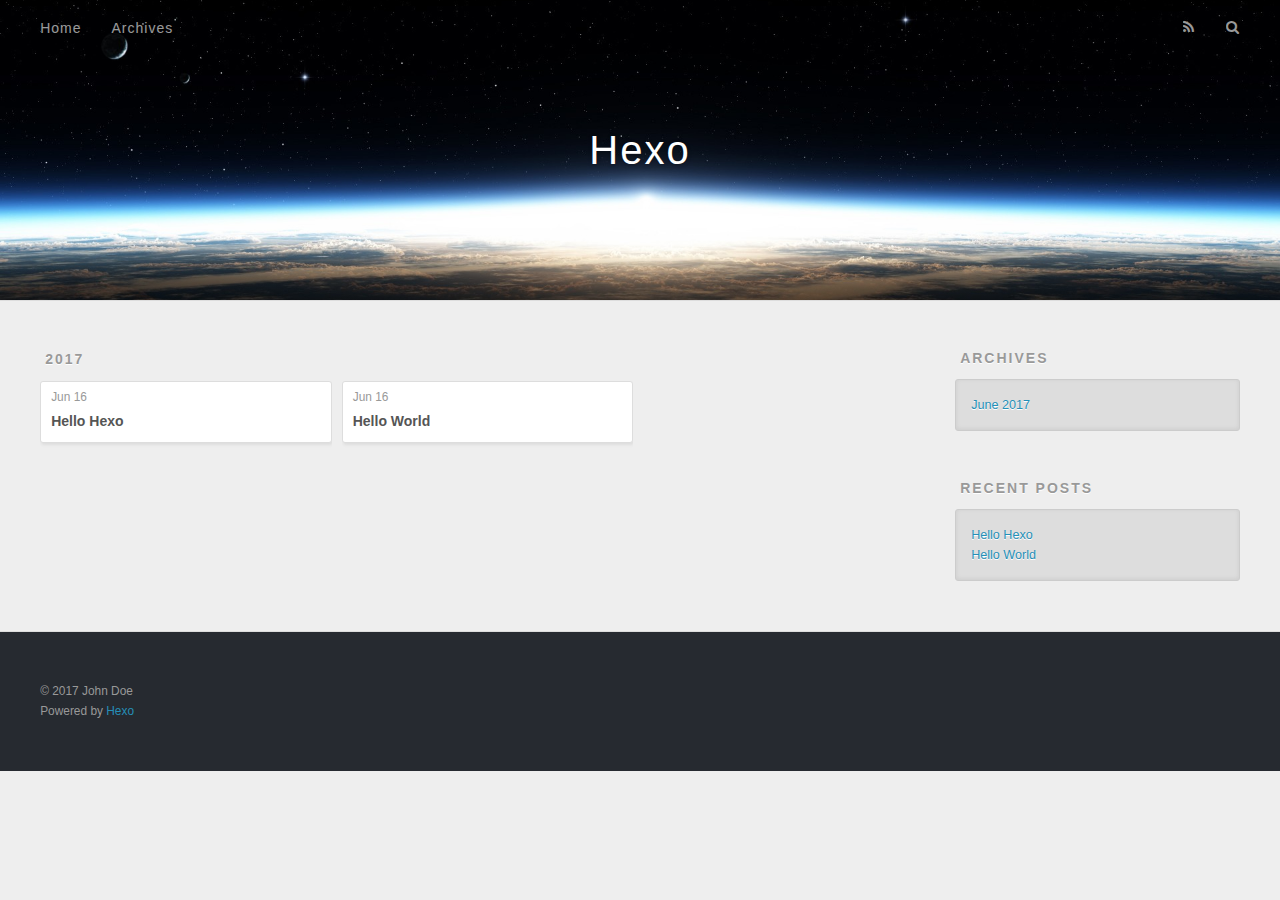
==== archives/index.html @ c51cbdfc "Site updated: 2017-06-16 10:30:34" ====
<!DOCTYPE html>
<html>
<head>
  <meta charset="utf-8">
  
  <title>Archives | Hexo</title>
  <meta name="viewport" content="width=device-width, initial-scale=1, maximum-scale=1">
  <meta property="og:type" content="website">
<meta property="og:title" content="Hexo">
<meta property="og:url" content="http://yoursite.com/archives/index.html">
<meta property="og:site_name" content="Hexo">
<meta name="twitter:card" content="summary">
<meta name="twitter:title" content="Hexo">
  
    <link rel="alternate" href="/atom.xml" title="Hexo" type="application/atom+xml">
  
  
    <link rel="icon" href="/favicon.png">
  
  
    <link href="//fonts.googleapis.com/css?family=Source+Code+Pro" rel="stylesheet" type="text/css">
  
  <link rel="stylesheet" href="/css/style.css">
  

</head>

<body>
  <div id="container">
    <div id="wrap">
      <header id="header">
  <div id="banner"></div>
  <div id="header-outer" class="outer">
    <div id="header-title" class="inner">
      <h1 id="logo-wrap">
        <a href="/" id="logo">Hexo</a>
      </h1>
      
    </div>
    <div id="header-inner" class="inner">
      <nav id="main-nav">
        <a id="main-nav-toggle" class="nav-icon"></a>
        
          <a class="main-nav-link" href="/">Home</a>
        
          <a class="main-nav-link" href="/archives">Archives</a>
        
      </nav>
      <nav id="sub-nav">
        
          <a id="nav-rss-link" class="nav-icon" href="/atom.xml" title="RSS Feed"></a>
        
        <a id="nav-search-btn" class="nav-icon" title="Search"></a>
      </nav>
      <div id="search-form-wrap">
        <form action="//google.com/search" method="get" accept-charset="UTF-8" class="search-form"><input type="search" name="q" class="search-form-input" placeholder="Search"><button type="submit" class="search-form-submit">&#xF002;</button><input type="hidden" name="sitesearch" value="http://yoursite.com"></form>
      </div>
    </div>
  </div>
</header>
      <div class="outer">
        <section id="main">
  
  
    
    
      
      
      <section class="archives-wrap">
        <div class="archive-year-wrap">
          <a href="/archives/2017" class="archive-year">2017</a>
        </div>
        <div class="archives">
    
    <article class="archive-article archive-type-post">
  <div class="archive-article-inner">
    <header class="archive-article-header">
      <a href="/2017/06/16/Hello-Hexo/" class="archive-article-date">
  <time datetime="2017-06-16T02:29:01.000Z" itemprop="datePublished">Jun 16</time>
</a>
      
  
    <h1 itemprop="name">
      <a class="archive-article-title" href="/2017/06/16/Hello-Hexo/">Hello Hexo</a>
    </h1>
  

    </header>
  </div>
</article>
  
    
    
    <article class="archive-article archive-type-post">
  <div class="archive-article-inner">
    <header class="archive-article-header">
      <a href="/2017/06/16/hello-world/" class="archive-article-date">
  <time datetime="2017-06-16T02:19:44.000Z" itemprop="datePublished">Jun 16</time>
</a>
      
  
    <h1 itemprop="name">
      <a class="archive-article-title" href="/2017/06/16/hello-world/">Hello World</a>
    </h1>
  

    </header>
  </div>
</article>
  
  
    </div></section>
  

</section>
        
          <aside id="sidebar">
  
    

  
    

  
    
  
    
  <div class="widget-wrap">
    <h3 class="widget-title">Archives</h3>
    <div class="widget">
      <ul class="archive-list"><li class="archive-list-item"><a class="archive-list-link" href="/archives/2017/06/">June 2017</a></li></ul>
    </div>
  </div>


  
    
  <div class="widget-wrap">
    <h3 class="widget-title">Recent Posts</h3>
    <div class="widget">
      <ul>
        
          <li>
            <a href="/2017/06/16/Hello-Hexo/">Hello Hexo</a>
          </li>
        
          <li>
            <a href="/2017/06/16/hello-world/">Hello World</a>
          </li>
        
      </ul>
    </div>
  </div>

  
</aside>
        
      </div>
      <footer id="footer">
  
  <div class="outer">
    <div id="footer-info" class="inner">
      &copy; 2017 John Doe<br>
      Powered by <a href="http://hexo.io/" target="_blank">Hexo</a>
    </div>
  </div>
</footer>
    </div>
    <nav id="mobile-nav">
  
    <a href="/" class="mobile-nav-link">Home</a>
  
    <a href="/archives" class="mobile-nav-link">Archives</a>
  
</nav>
    

<script src="//ajax.googleapis.com/ajax/libs/jquery/2.0.3/jquery.min.js"></script>


  <link rel="stylesheet" href="/fancybox/jquery.fancybox.css">
  <script src="/fancybox/jquery.fancybox.pack.js"></script>


<script src="/js/script.js"></script>

  </div>
</body>
</html>
---- css/style.css ----
body {
  width: 100%;
}
body:before,
body:after {
  content: "";
  display: table;
}
body:after {
  clear: both;
}
html,
body,
div,
span,
applet,
object,
iframe,
h1,
h2,
h3,
h4,
h5,
h6,
p,
blockquote,
pre,
a,
abbr,
acronym,
address,
big,
cite,
code,
del,
dfn,
em,
img,
ins,
kbd,
q,
s,
samp,
small,
strike,
strong,
sub,
sup,
tt,
var,
dl,
dt,
dd,
ol,
ul,
li,
fieldset,
form,
label,
legend,
table,
caption,
tbody,
tfoot,
thead,
tr,
th,
td {
  margin: 0;
  padding: 0;
  border: 0;
  outline: 0;
  font-weight: inherit;
  font-style: inherit;
  font-family: inherit;
  font-size: 100%;
  vertical-align: baseline;
}
body {
  line-height: 1;
  color: #000;
  background: #fff;
}
ol,
ul {
  list-style: none;
}
table {
  border-collapse: separate;
  border-spacing: 0;
  vertical-align: middle;
}
caption,
th,
td {
  text-align: left;
  font-weight: normal;
  vertical-align: middle;
}
a img {
  border: none;
}
input,
button {
  margin: 0;
  padding: 0;
}
input::-moz-focus-inner,
button::-moz-focus-inner {
  border: 0;
  padding: 0;
}
@font-face {
  font-family: FontAwesome;
  font-style: normal;
  font-weight: normal;
  src: url("fonts/fontawesome-webfont.eot?v=#4.0.3");
  src: url("fonts/fontawesome-webfont.eot?#iefix&v=#4.0.3") format("embedded-opentype"), url("fonts/fontawesome-webfont.woff?v=#4.0.3") format("woff"), url("fonts/fontawesome-webfont.ttf?v=#4.0.3") format("truetype"), url("fonts/fontawesome-webfont.svg#fontawesomeregular?v=#4.0.3") format("svg");
}
html,
body,
#container {
  height: 100%;
}
body {
  background: #eee;
  font: 14px "Helvetica Neue", Helvetica, Arial, sans-serif;
  -webkit-text-size-adjust: 100%;
}
.outer {
  max-width: 1220px;
  margin: 0 auto;
  padding: 0 20px;
}
.outer:before,
.outer:after {
  content: "";
  display: table;
}
.outer:after {
  clear: both;
}
.inner {
  display: inline;
  float: left;
  width: 98.33333333333333%;
  margin: 0 0.833333333333333%;
}
.left,
.alignleft {
  float: left;
}
.right,
.alignright {
  float: right;
}
.clear {
  clear: both;
}
#container {
  position: relative;
}
.mobile-nav-on {
  overflow: hidden;
}
#wrap {
  height: 100%;
  width: 100%;
  position: absolute;
  top: 0;
  left: 0;
  -webkit-transition: 0.2s ease-out;
  -moz-transition: 0.2s ease-out;
  -ms-transition: 0.2s ease-out;
  transition: 0.2s ease-out;
  z-index: 1;
  background: #eee;
}
.mobile-nav-on #wrap {
  left: 280px;
}
@media screen and (min-width: 768px) {
  #main {
    display: inline;
    float: left;
    width: 73.33333333333333%;
    margin: 0 0.833333333333333%;
  }
}
.article-date,
.article-category-link,
.archive-year,
.widget-title {
  text-decoration: none;
  text-transform: uppercase;
  letter-spacing: 2px;
  color: #999;
  margin-bottom: 1em;
  margin-left: 5px;
  line-height: 1em;
  text-shadow: 0 1px #fff;
  font-weight: bold;
}
.article-inner,
.archive-article-inner {
  background: #fff;
  -webkit-box-shadow: 1px 2px 3px #ddd;
  box-shadow: 1px 2px 3px #ddd;
  border: 1px solid #ddd;
  border-radius: 3px;
}
.article-entry h1,
.widget h1 {
  font-size: 2em;
}
.article-entry h2,
.widget h2 {
  font-size: 1.5em;
}
.article-entry h3,
.widget h3 {
  font-size: 1.3em;
}
.article-entry h4,
.widget h4 {
  font-size: 1.2em;
}
.article-entry h5,
.widget h5 {
  font-size: 1em;
}
.article-entry h6,
.widget h6 {
  font-size: 1em;
  color: #999;
}
.article-entry hr,
.widget hr {
  border: 1px dashed #ddd;
}
.article-entry strong,
.widget strong {
  font-weight: bold;
}
.article-entry em,
.widget em,
.article-entry cite,
.widget cite {
  font-style: italic;
}
.article-entry sup,
.widget sup,
.article-entry sub,
.widget sub {
  font-size: 0.75em;
  line-height: 0;
  position: relative;
  vertical-align: baseline;
}
.article-entry sup,
.widget sup {
  top: -0.5em;
}
.article-entry sub,
.widget sub {
  bottom: -0.2em;
}
.article-entry small,
.widget small {
  font-size: 0.85em;
}
.article-entry acronym,
.widget acronym,
.article-entry abbr,
.widget abbr {
  border-bottom: 1px dotted;
}
.article-entry ul,
.widget ul,
.article-entry ol,
.widget ol,
.article-entry dl,
.widget dl {
  margin: 0 20px;
  line-height: 1.6em;
}
.article-entry ul ul,
.widget ul ul,
.article-entry ol ul,
.widget ol ul,
.article-entry ul ol,
.widget ul ol,
.article-entry ol ol,
.widget ol ol {
  margin-top: 0;
  margin-bottom: 0;
}
.article-entry ul,
.widget ul {
  list-style: disc;
}
.article-entry ol,
.widget ol {
  list-style: decimal;
}
.article-entry dt,
.widget dt {
  font-weight: bold;
}
#header {
  height: 300px;
  position: relative;
  border-bottom: 1px solid #ddd;
}
#header:before,
#header:after {
  content: "";
  position: absolute;
  left: 0;
  right: 0;
  height: 40px;
}
#header:before {
  top: 0;
  background: -webkit-linear-gradient(rgba(0,0,0,0.2), transparent);
  background: -moz-linear-gradient(rgba(0,0,0,0.2), transparent);
  background: -ms-linear-gradient(rgba(0,0,0,0.2), transparent);
  background: linear-gradient(rgba(0,0,0,0.2), transparent);
}
#header:after {
  bottom: 0;
  background: -webkit-linear-gradient(transparent, rgba(0,0,0,0.2));
  background: -moz-linear-gradient(transparent, rgba(0,0,0,0.2));
  background: -ms-linear-gradient(transparent, rgba(0,0,0,0.2));
  background: linear-gradient(transparent, rgba(0,0,0,0.2));
}
#header-outer {
  height: 100%;
  position: relative;
}
#header-inner {
  position: relative;
  overflow: hidden;
}
#banner {
  position: absolute;
  top: 0;
  left: 0;
  width: 100%;
  height: 100%;
  background: url("images/banner.jpg") center #000;
  -webkit-background-size: cover;
  -moz-background-size: cover;
  background-size: cover;
  z-index: -1;
}
#header-title {
  text-align: center;
  height: 40px;
  position: absolute;
  top: 50%;
  left: 0;
  margin-top: -20px;
}
#logo,
#subtitle {
  text-decoration: none;
  color: #fff;
  font-weight: 300;
  text-shadow: 0 1px 4px rgba(0,0,0,0.3);
}
#logo {
  font-size: 40px;
  line-height: 40px;
  letter-spacing: 2px;
}
#subtitle {
  font-size: 16px;
  line-height: 16px;
  letter-spacing: 1px;
}
#subtitle-wrap {
  margin-top: 16px;
}
#main-nav {
  float: left;
  margin-left: -15px;
}
.nav-icon,
.main-nav-link {
  float: left;
  color: #fff;
  opacity: 0.6;
  text-decoration: none;
  text-shadow: 0 1px rgba(0,0,0,0.2);
  -webkit-transition: opacity 0.2s;
  -moz-transition: opacity 0.2s;
  -ms-transition: opacity 0.2s;
  transition: opacity 0.2s;
  display: block;
  padding: 20px 15px;
}
.nav-icon:hover,
.main-nav-link:hover {
  opacity: 1;
}
.nav-icon {
  font-family: FontAwesome;
  text-align: center;
  font-size: 14px;
  width: 14px;
  height: 14px;
  padding: 20px 15px;
  position: relative;
  cursor: pointer;
}
.main-nav-link {
  font-weight: 300;
  letter-spacing: 1px;
}
@media screen and (max-width: 479px) {
  .main-nav-link {
    display: none;
  }
}
#main-nav-toggle {
  display: none;
}
#main-nav-toggle:before {
  content: "\f0c9";
}
@media screen and (max-width: 479px) {
  #main-nav-toggle {
    display: block;
  }
}
#sub-nav {
  float: right;
  margin-right: -15px;
}
#nav-rss-link:before {
  content: "\f09e";
}
#nav-search-btn:before {
  content: "\f002";
}
#search-form-wrap {
  position: absolute;
  top: 15px;
  width: 150px;
  height: 30px;
  right: -150px;
  opacity: 0;
  -webkit-transition: 0.2s ease-out;
  -moz-transition: 0.2s ease-out;
  -ms-transition: 0.2s ease-out;
  transition: 0.2s ease-out;
}
#search-form-wrap.on {
  opacity: 1;
  right: 0;
}
@media screen and (max-width: 479px) {
  #search-form-wrap {
    width: 100%;
    right: -100%;
  }
}
.search-form {
  position: absolute;
  top: 0;
  left: 0;
  right: 0;
  background: #fff;
  padding: 5px 15px;
  border-radius: 15px;
  -webkit-box-shadow: 0 0 10px rgba(0,0,0,0.3);
  box-shadow: 0 0 10px rgba(0,0,0,0.3);
}
.search-form-input {
  border: none;
  background: none;
  color: #555;
  width: 100%;
  font: 13px "Helvetica Neue", Helvetica, Arial, sans-serif;
  outline: none;
}
.search-form-input::-webkit-search-results-decoration,
.search-form-input::-webkit-search-cancel-button {
  -webkit-appearance: none;
}
.search-form-submit {
  position: absolute;
  top: 50%;
  right: 10px;
  margin-top: -7px;
  font: 13px FontAwesome;
  border: none;
  background: none;
  color: #bbb;
  cursor: pointer;
}
.search-form-submit:hover,
.search-form-submit:focus {
  color: #777;
}
.article {
  margin: 50px 0;
}
.article-inner {
  overflow: hidden;
}
.article-meta:before,
.article-meta:after {
  content: "";
  display: table;
}
.article-meta:after {
  clear: both;
}
.article-date {
  float: left;
}
.article-category {
  float: left;
  line-height: 1em;
  color: #ccc;
  text-shadow: 0 1px #fff;
  margin-left: 8px;
}
.article-category:before {
  content: "\2022";
}
.article-category-link {
  margin: 0 12px 1em;
}
.article-header {
  padding: 20px 20px 0;
}
.article-title {
  text-decoration: none;
  font-size: 2em;
  font-weight: bold;
  color: #555;
  line-height: 1.1em;
  -webkit-transition: color 0.2s;
  -moz-transition: color 0.2s;
  -ms-transition: color 0.2s;
  transition: color 0.2s;
}
a.article-title:hover {
  color: #258fb8;
}
.article-entry {
  color: #555;
  padding: 0 20px;
}
.article-entry:before,
.article-entry:after {
  content: "";
  display: table;
}
.article-entry:after {
  clear: both;
}
.article-entry p,
.article-entry table {
  line-height: 1.6em;
  margin: 1.6em 0;
}
.article-entry h1,
.article-entry h2,
.article-entry h3,
.article-entry h4,
.article-entry h5,
.article-entry h6 {
  font-weight: bold;
}
.article-entry h1,
.article-entry h2,
.article-entry h3,
.article-entry h4,
.article-entry h5,
.article-entry h6 {
  line-height: 1.1em;
  margin: 1.1em 0;
}
.article-entry a {
  color: #258fb8;
  text-decoration: none;
}
.article-entry a:hover {
  text-decoration: underline;
}
.article-entry ul,
.article-entry ol,
.article-entry dl {
  margin-top: 1.6em;
  margin-bottom: 1.6em;
}
.article-entry img,
.article-entry video {
  max-width: 100%;
  height: auto;
  display: block;
  margin: auto;
}
.article-entry iframe {
  border: none;
}
.article-entry table {
  width: 100%;
  border-collapse: collapse;
  border-spacing: 0;
}
.article-entry th {
  font-weight: bold;
  border-bottom: 3px solid #ddd;
  padding-bottom: 0.5em;
}
.article-entry td {
  border-bottom: 1px solid #ddd;
  padding: 10px 0;
}
.article-entry blockquote {
  font-family: Georgia, "Times New Roman", serif;
  font-size: 1.4em;
  margin: 1.6em 20px;
  text-align: center;
}
.article-entry blockquote footer {
  font-size: 14px;
  margin: 1.6em 0;
  font-family: "Helvetica Neue", Helvetica, Arial, sans-serif;
}
.article-entry blockquote footer cite:before {
  content: "—";
  padding: 0 0.5em;
}
.article-entry .pullquote {
  text-align: left;
  width: 45%;
  margin: 0;
}
.article-entry .pullquote.left {
  margin-left: 0.5em;
  margin-right: 1em;
}
.article-entry .pullquote.right {
  margin-right: 0.5em;
  margin-left: 1em;
}
.article-entry .caption {
  color: #999;
  display: block;
  font-size: 0.9em;
  margin-top: 0.5em;
  position: relative;
  text-align: center;
}
.article-entry .video-container {
  position: relative;
  padding-top: 56.25%;
  height: 0;
  overflow: hidden;
}
.article-entry .video-container iframe,
.article-entry .video-container object,
.article-entry .video-container embed {
  position: absolute;
  top: 0;
  left: 0;
  width: 100%;
  height: 100%;
  margin-top: 0;
}
.article-more-link a {
  display: inline-block;
  line-height: 1em;
  padding: 6px 15px;
  border-radius: 15px;
  background: #eee;
  color: #999;
  text-shadow: 0 1px #fff;
  text-decoration: none;
}
.article-more-link a:hover {
  background: #258fb8;
  color: #fff;
  text-decoration: none;
  text-shadow: 0 1px #1e7293;
}
.article-footer {
  font-size: 0.85em;
  line-height: 1.6em;
  border-top: 1px solid #ddd;
  padding-top: 1.6em;
  margin: 0 20px 20px;
}
.article-footer:before,
.article-footer:after {
  content: "";
  display: table;
}
.article-footer:after {
  clear: both;
}
.article-footer a {
  color: #999;
  text-decoration: none;
}
.article-footer a:hover {
  color: #555;
}
.article-tag-list-item {
  float: left;
  margin-right: 10px;
}
.article-tag-list-link:before {
  content: "#";
}
.article-comment-link {
  float: right;
}
.article-comment-link:before {
  content: "\f075";
  font-family: FontAwesome;
  padding-right: 8px;
}
.article-share-link {
  cursor: pointer;
  float: right;
  margin-left: 20px;
}
.article-share-link:before {
  content: "\f064";
  font-family: FontAwesome;
  padding-right: 6px;
}
#article-nav {
  position: relative;
}
#article-nav:before,
#article-nav:after {
  content: "";
  display: table;
}
#article-nav:after {
  clear: both;
}
@media screen and (min-width: 768px) {
  #article-nav {
    margin: 50px 0;
  }
  #article-nav:before {
    width: 8px;
    height: 8px;
    position: absolute;
    top: 50%;
    left: 50%;
    margin-top: -4px;
    margin-left: -4px;
    content: "";
    border-radius: 50%;
    background: #ddd;
    -webkit-box-shadow: 0 1px 2px #fff;
    box-shadow: 0 1px 2px #fff;
  }
}
.article-nav-link-wrap {
  text-decoration: none;
  text-shadow: 0 1px #fff;
  color: #999;
  -webkit-box-sizing: border-box;
  -moz-box-sizing: border-box;
  box-sizing: border-box;
  margin-top: 50px;
  text-align: center;
  display: block;
}
.article-nav-link-wrap:hover {
  color: #555;
}
@media screen and (min-width: 768px) {
  .article-nav-link-wrap {
    width: 50%;
    margin-top: 0;
  }
}
@media screen and (min-width: 768px) {
  #article-nav-newer {
    float: left;
    text-align: right;
    padding-right: 20px;
  }
}
@media screen and (min-width: 768px) {
  #article-nav-older {
    float: right;
    text-align: left;
    padding-left: 20px;
  }
}
.article-nav-caption {
  text-transform: uppercase;
  letter-spacing: 2px;
  color: #ddd;
  line-height: 1em;
  font-weight: bold;
}
#article-nav-newer .article-nav-caption {
  margin-right: -2px;
}
.article-nav-title {
  font-size: 0.85em;
  line-height: 1.6em;
  margin-top: 0.5em;
}
.article-share-box {
  position: absolute;
  display: none;
  background: #fff;
  -webkit-box-shadow: 1px 2px 10px rgba(0,0,0,0.2);
  box-shadow: 1px 2px 10px rgba(0,0,0,0.2);
  border-radius: 3px;
  margin-left: -145px;
  overflow: hidden;
  z-index: 1;
}
.article-share-box.on {
  display: block;
}
.article-share-input {
  width: 100%;
  background: none;
  -webkit-box-sizing: border-box;
  -moz-box-sizing: border-box;
  box-sizing: border-box;
  font: 14px "Helvetica Neue", Helvetica, Arial, sans-serif;
  padding: 0 15px;
  color: #555;
  outline: none;
  border: 1px solid #ddd;
  border-radius: 3px 3px 0 0;
  height: 36px;
  line-height: 36px;
}
.article-share-links {
  background: #eee;
}
.article-share-links:before,
.article-share-links:after {
  content: "";
  display: table;
}
.article-share-links:after {
  clear: both;
}
.article-share-twitter,
.article-share-facebook,
.article-share-pinterest,
.article-share-google {
  width: 50px;
  height: 36px;
  display: block;
  float: left;
  position: relative;
  color: #999;
  text-shadow: 0 1px #fff;
}
.article-share-twitter:before,
.article-share-facebook:before,
.article-share-pinterest:before,
.article-share-google:before {
  font-size: 20px;
  font-family: FontAwesome;
  width: 20px;
  height: 20px;
  position: absolute;
  top: 50%;
  left: 50%;
  margin-top: -10px;
  margin-left: -10px;
  text-align: center;
}
.article-share-twitter:hover,
.article-share-facebook:hover,
.article-share-pinterest:hover,
.article-share-google:hover {
  color: #fff;
}
.article-share-twitter:before {
  content: "\f099";
}
.article-share-twitter:hover {
  background: #00aced;
  text-shadow: 0 1px #008abe;
}
.article-share-facebook:before {
  content: "\f09a";
}
.article-share-facebook:hover {
  background: #3b5998;
  text-shadow: 0 1px #2f477a;
}
.article-share-pinterest:before {
  content: "\f0d2";
}
.article-share-pinterest:hover {
  background: #cb2027;
  text-shadow: 0 1px #a21a1f;
}
.article-share-google:before {
  content: "\f0d5";
}
.article-share-google:hover {
  background: #dd4b39;
  text-shadow: 0 1px #be3221;
}
.article-gallery {
  background: #000;
  position: relative;
}
.article-gallery-photos {
  position: relative;
  overflow: hidden;
}
.article-gallery-img {
  display: none;
  max-width: 100%;
}
.article-gallery-img:first-child {
  display: block;
}
.article-gallery-img.loaded {
  position: absolute;
  display: block;
}
.article-gallery-img img {
  display: block;
  max-width: 100%;
  margin: 0 auto;
}
#comments {
  background: #fff;
  -webkit-box-shadow: 1px 2px 3px #ddd;
  box-shadow: 1px 2px 3px #ddd;
  padding: 20px;
  border: 1px solid #ddd;
  border-radius: 3px;
  margin: 50px 0;
}
#comments a {
  color: #258fb8;
}
.archives-wrap {
  margin: 50px 0;
}
.archives:before,
.archives:after {
  content: "";
  display: table;
}
.archives:after {
  clear: both;
}
.archive-year-wrap {
  margin-bottom: 1em;
}
.archives {
  -webkit-column-gap: 10px;
  -moz-column-gap: 10px;
  column-gap: 10px;
}
@media screen and (min-width: 480px) and (max-width: 767px) {
  .archives {
    -webkit-column-count: 2;
    -moz-column-count: 2;
    column-count: 2;
  }
}
@media screen and (min-width: 768px) {
  .archives {
    -webkit-column-count: 3;
    -moz-column-count: 3;
    column-count: 3;
  }
}
.archive-article {
  -webkit-column-break-inside: avoid;
  page-break-inside: avoid;
  overflow: hidden;
  break-inside: avoid-column;
}
.archive-article-inner {
  padding: 10px;
  margin-bottom: 15px;
}
.archive-article-title {
  text-decoration: none;
  font-weight: bold;
  color: #555;
  -webkit-transition: color 0.2s;
  -moz-transition: color 0.2s;
  -ms-transition: color 0.2s;
  transition: color 0.2s;
  line-height: 1.6em;
}
.archive-article-title:hover {
  color: #258fb8;
}
.archive-article-footer {
  margin-top: 1em;
}
.archive-article-date {
  color: #999;
  text-decoration: none;
  font-size: 0.85em;
  line-height: 1em;
  margin-bottom: 0.5em;
  display: block;
}
#page-nav {
  margin: 50px auto;
  background: #fff;
  -webkit-box-shadow: 1px 2px 3px #ddd;
  box-shadow: 1px 2px 3px #ddd;
  border: 1px solid #ddd;
  border-radius: 3px;
  text-align: center;
  color: #999;
  overflow: hidden;
}
#page-nav:before,
#page-nav:after {
  content: "";
  display: table;
}
#page-nav:after {
  clear: both;
}
#page-nav a,
#page-nav span {
  padding: 10px 20px;
  line-height: 1;
  height: 2ex;
}
#page-nav a {
  color: #999;
  text-decoration: none;
}
#page-nav a:hover {
  background: #999;
  color: #fff;
}
#page-nav .prev {
  float: left;
}
#page-nav .next {
  float: right;
}
#page-nav .page-number {
  display: inline-block;
}
@media screen and (max-width: 479px) {
  #page-nav .page-number {
    display: none;
  }
}
#page-nav .current {
  color: #555;
  font-weight: bold;
}
#page-nav .space {
  color: #ddd;
}
#footer {
  background: #262a30;
  padding: 50px 0;
  border-top: 1px solid #ddd;
  color: #999;
}
#footer a {
  color: #258fb8;
  text-decoration: none;
}
#footer a:hover {
  text-decoration: underline;
}
#footer-info {
  line-height: 1.6em;
  font-size: 0.85em;
}
.article-entry pre,
.article-entry .highlight {
  background: #2d2d2d;
  margin: 0 -20px;
  padding: 15px 20px;
  border-style: solid;
  border-color: #ddd;
  border-width: 1px 0;
  overflow: auto;
  color: #ccc;
  line-height: 22.400000000000002px;
}
.article-entry .highlight .gutter pre,
.article-entry .gist .gist-file .gist-data .line-numbers {
  color: #666;
  font-size: 0.85em;
}
.article-entry pre,
.article-entry code {
  font-family: "Source Code Pro", Consolas, Monaco, Menlo, Consolas, monospace;
}
.article-entry code {
  background: #eee;
  text-shadow: 0 1px #fff;
  padding: 0 0.3em;
}
.article-entry pre code {
  background: none;
  text-shadow: none;
  padding: 0;
}
.article-entry .highlight pre {
  border: none;
  margin: 0;
  padding: 0;
}
.article-entry .highlight table {
  margin: 0;
  width: auto;
}
.article-entry .highlight td {
  border: none;
  padding: 0;
}
.article-entry .highlight figcaption {
  font-size: 0.85em;
  color: #999;
  line-height: 1em;
  margin-bottom: 1em;
}
.article-entry .highlight figcaption:before,
.article-entry .highlight figcaption:after {
  content: "";
  display: table;
}
.article-entry .highlight figcaption:after {
  clear: both;
}
.article-entry .highlight figcaption a {
  float: right;
}
.article-entry .highlight .gutter pre {
  text-align: right;
  padding-right: 20px;
}
.article-entry .highlight .line {
  height: 22.400000000000002px;
}
.article-entry .highlight .line.marked {
  background: #515151;
}
.article-entry .gist {
  margin: 0 -20px;
  border-style: solid;
  border-color: #ddd;
  border-width: 1px 0;
  background: #2d2d2d;
  padding: 15px 20px 15px 0;
}
.article-entry .gist .gist-file {
  border: none;
  font-family: "Source Code Pro", Consolas, Monaco, Menlo, Consolas, monospace;
  margin: 0;
}
.article-entry .gist .gist-file .gist-data {
  background: none;
  border: none;
}
.article-entry .gist .gist-file .gist-data .line-numbers {
  background: none;
  border: none;
  padding: 0 20px 0 0;
}
.article-entry .gist .gist-file .gist-data .line-data {
  padding: 0 !important;
}
.article-entry .gist .gist-file .highlight {
  margin: 0;
  padding: 0;
  border: none;
}
.article-entry .gist .gist-file .gist-meta {
  background: #2d2d2d;
  color: #999;
  font: 0.85em "Helvetica Neue", Helvetica, Arial, sans-serif;
  text-shadow: 0 0;
  padding: 0;
  margin-top: 1em;
  margin-left: 20px;
}
.article-entry .gist .gist-file .gist-meta a {
  color: #258fb8;
  font-weight: normal;
}
.article-entry .gist .gist-file .gist-meta a:hover {
  text-decoration: underline;
}
pre .comment,
pre .title {
  color: #999;
}
pre .variable,
pre .attribute,
pre .tag,
pre .regexp,
pre .ruby .constant,
pre .xml .tag .title,
pre .xml .pi,
pre .xml .doctype,
pre .html .doctype,
pre .css .id,
pre .css .class,
pre .css .pseudo {
  color: #f2777a;
}
pre .number,
pre .preprocessor,
pre .built_in,
pre .literal,
pre .params,
pre .constant {
  color: #f99157;
}
pre .class,
pre .ruby .class .title,
pre .css .rules .attribute {
  color: #9c9;
}
pre .string,
pre .value,
pre .inheritance,
pre .header,
pre .ruby .symbol,
pre .xml .cdata {
  color: #9c9;
}
pre .css .hexcolor {
  color: #6cc;
}
pre .function,
pre .python .decorator,
pre .python .title,
pre .ruby .function .title,
pre .ruby .title .keyword,
pre .perl .sub,
pre .javascript .title,
pre .coffeescript .title {
  color: #69c;
}
pre .keyword,
pre .javascript .function {
  color: #c9c;
}
@media screen and (max-width: 479px) {
  #mobile-nav {
    position: absolute;
    top: 0;
    left: 0;
    width: 280px;
    height: 100%;
    background: #191919;
    border-right: 1px solid #fff;
  }
}
@media screen and (max-width: 479px) {
  .mobile-nav-link {
    display: block;
    color: #999;
    text-decoration: none;
    padding: 15px 20px;
    font-weight: bold;
  }
  .mobile-nav-link:hover {
    color: #fff;
  }
}
@media screen and (min-width: 768px) {
  #sidebar {
    display: inline;
    float: left;
    width: 23.333333333333332%;
    margin: 0 0.833333333333333%;
  }
}
.widget-wrap {
  margin: 50px 0;
}
.widget {
  color: #777;
  text-shadow: 0 1px #fff;
  background: #ddd;
  -webkit-box-shadow: 0 -1px 4px #ccc inset;
  box-shadow: 0 -1px 4px #ccc inset;
  border: 1px solid #ccc;
  padding: 15px;
  border-radius: 3px;
}
.widget a {
  color: #258fb8;
  text-decoration: none;
}
.widget a:hover {
  text-decoration: underline;
}
.widget ul ul,
.widget ol ul,
.widget dl ul,
.widget ul ol,
.widget ol ol,
.widget dl ol,
.widget ul dl,
.widget ol dl,
.widget dl dl {
  margin-left: 15px;
  list-style: disc;
}
.widget {
  line-height: 1.6em;
  word-wrap: break-word;
  font-size: 0.9em;
}
.widget ul,
.widget ol {
  list-style: none;
  margin: 0;
}
.widget ul ul,
.widget ol ul,
.widget ul ol,
.widget ol ol {
  margin: 0 20px;
}
.widget ul ul,
.widget ol ul {
  list-style: disc;
}
.widget ul ol,
.widget ol ol {
  list-style: decimal;
}
.category-list-count,
.tag-list-count,
.archive-list-count {
  padding-left: 5px;
  color: #999;
  font-size: 0.85em;
}
.category-list-count:before,
.tag-list-count:before,
.archive-list-count:before {
  content: "(";
}
.category-list-count:after,
.tag-list-count:after,
.archive-list-count:after {
  content: ")";
}
.tagcloud a {
  margin-right: 5px;
  display: inline-block;
}
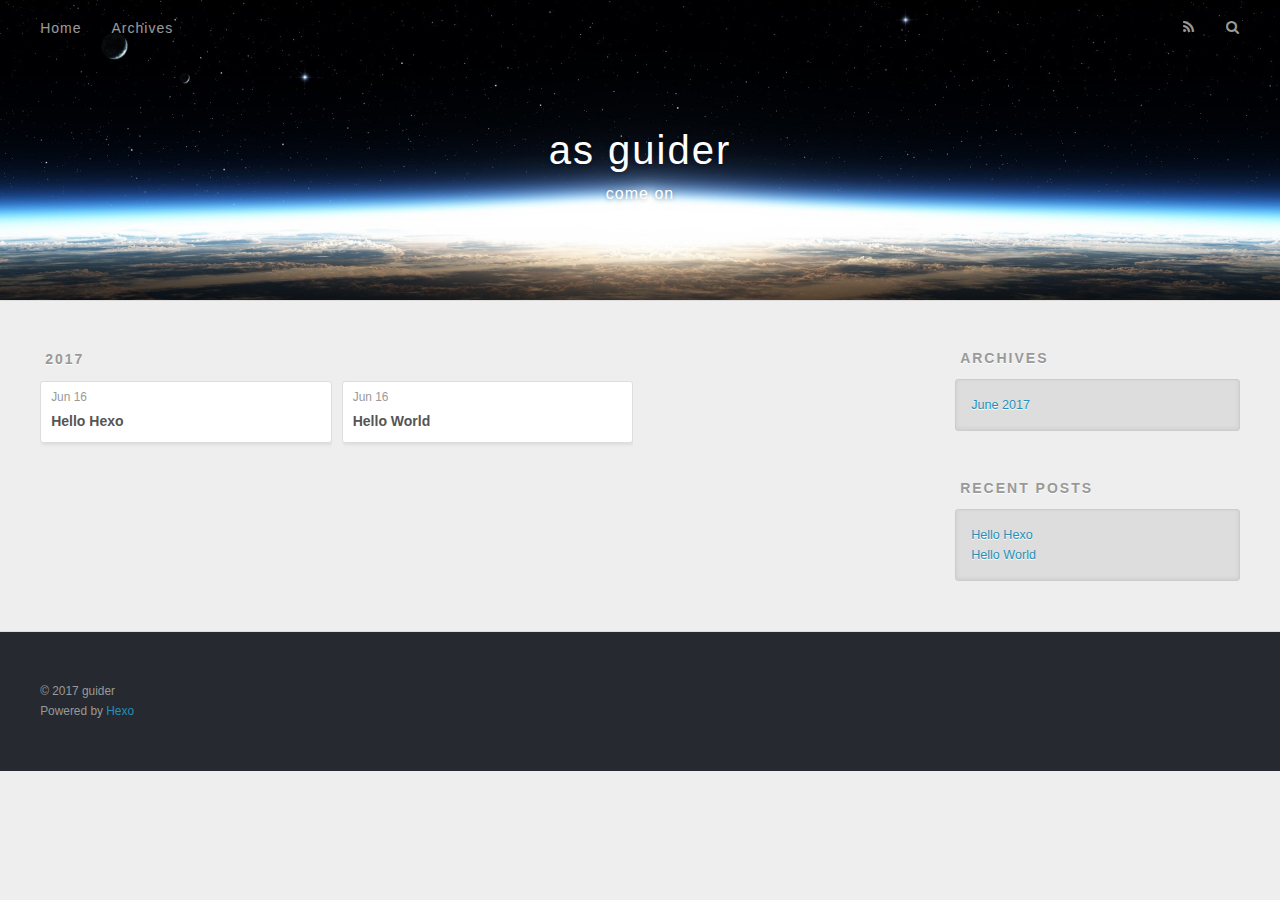
==== commit 4fe0f63b: "Site updated: 2017-06-16 10:43:31" ====
--- a/archives/index.html
+++ b/archives/index.html
@@ -3,16 +3,16 @@
 <head>
   <meta charset="utf-8">
   
-  <title>Archives | Hexo</title>
+  <title>Archives | as guider</title>
   <meta name="viewport" content="width=device-width, initial-scale=1, maximum-scale=1">
   <meta property="og:type" content="website">
-<meta property="og:title" content="Hexo">
+<meta property="og:title" content="as guider">
 <meta property="og:url" content="http://yoursite.com/archives/index.html">
-<meta property="og:site_name" content="Hexo">
+<meta property="og:site_name" content="as guider">
 <meta name="twitter:card" content="summary">
-<meta name="twitter:title" content="Hexo">
+<meta name="twitter:title" content="as guider">
   
-    <link rel="alternate" href="/atom.xml" title="Hexo" type="application/atom+xml">
+    <link rel="alternate" href="/atom.xml" title="as guider" type="application/atom+xml">
   
   
     <link rel="icon" href="/favicon.png">
@@ -33,8 +33,12 @@
   <div id="header-outer" class="outer">
     <div id="header-title" class="inner">
       <h1 id="logo-wrap">
-        <a href="/" id="logo">Hexo</a>
+        <a href="/" id="logo">as guider</a>
       </h1>
+      
+        <h2 id="subtitle-wrap">
+          <a href="/" id="subtitle">come on</a>
+        </h2>
       
     </div>
     <div id="header-inner" class="inner">
@@ -160,7 +164,7 @@
   
   <div class="outer">
     <div id="footer-info" class="inner">
-      &copy; 2017 John Doe<br>
+      &copy; 2017 guider<br>
       Powered by <a href="http://hexo.io/" target="_blank">Hexo</a>
     </div>
   </div>
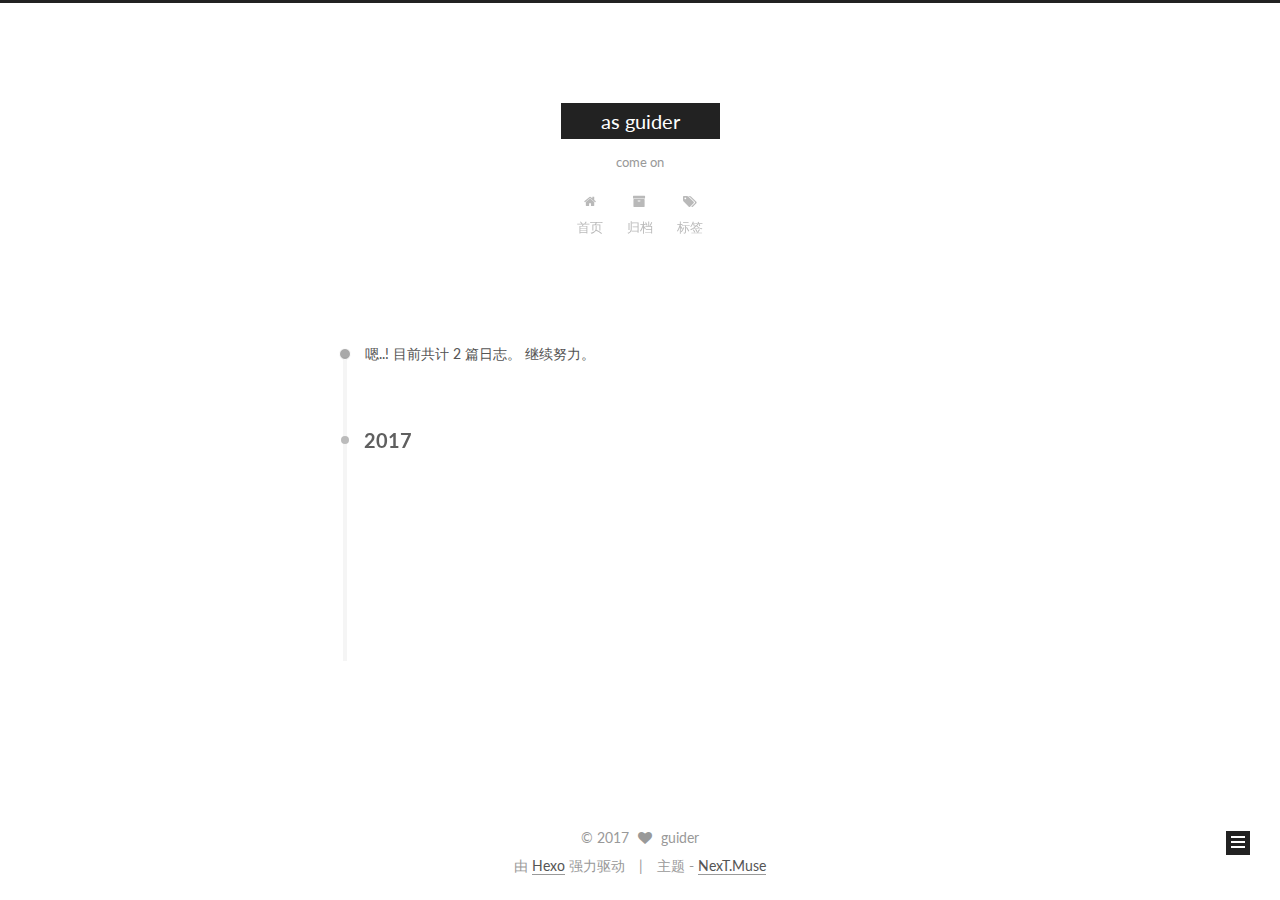
==== commit fd6e9024: "Site updated: 2017-06-16 10:49:28" ====
--- a/archives/index.html
+++ b/archives/index.html
@@ -1,193 +1,591 @@
-<!DOCTYPE html>
-<html>
+<!doctype html>
+
+
+
+  
+
+
+<html class="theme-next muse use-motion" lang="zh-Hans">
 <head>
-  <meta charset="utf-8">
-  
-  <title>Archives | as guider</title>
-  <meta name="viewport" content="width=device-width, initial-scale=1, maximum-scale=1">
-  <meta property="og:type" content="website">
+  <meta charset="UTF-8"/>
+<meta http-equiv="X-UA-Compatible" content="IE=edge" />
+<meta name="viewport" content="width=device-width, initial-scale=1, maximum-scale=1"/>
+
+
+
+
+
+
+
+
+
+<meta http-equiv="Cache-Control" content="no-transform" />
+<meta http-equiv="Cache-Control" content="no-siteapp" />
+
+
+
+
+
+
+
+
+
+
+
+
+
+
+
+  
+  
+  <link href="/lib/fancybox/source/jquery.fancybox.css?v=2.1.5" rel="stylesheet" type="text/css" />
+
+
+
+
+  
+  
+  
+  
+
+  
+    
+    
+  
+
+  
+
+  
+
+  
+
+  
+
+  
+    
+    
+    <link href="//fonts.googleapis.com/css?family=Lato:300,300italic,400,400italic,700,700italic&subset=latin,latin-ext" rel="stylesheet" type="text/css">
+  
+
+
+
+
+
+
+<link href="/lib/font-awesome/css/font-awesome.min.css?v=4.6.2" rel="stylesheet" type="text/css" />
+
+<link href="/css/main.css?v=5.1.1" rel="stylesheet" type="text/css" />
+
+
+  <meta name="keywords" content="Hexo, NexT" />
+
+
+
+
+
+
+
+
+  <link rel="shortcut icon" type="image/x-icon" href="/favicon.ico?v=5.1.1" />
+
+
+
+
+
+
+<meta property="og:type" content="website">
 <meta property="og:title" content="as guider">
 <meta property="og:url" content="http://yoursite.com/archives/index.html">
 <meta property="og:site_name" content="as guider">
 <meta name="twitter:card" content="summary">
 <meta name="twitter:title" content="as guider">
-  
-    <link rel="alternate" href="/atom.xml" title="as guider" type="application/atom+xml">
-  
-  
-    <link rel="icon" href="/favicon.png">
-  
-  
-    <link href="//fonts.googleapis.com/css?family=Source+Code+Pro" rel="stylesheet" type="text/css">
-  
-  <link rel="stylesheet" href="/css/style.css">
-  
+
+
+
+<script type="text/javascript" id="hexo.configurations">
+  var NexT = window.NexT || {};
+  var CONFIG = {
+    root: '/',
+    scheme: 'Muse',
+    sidebar: {"position":"left","display":"post","offset":12,"offset_float":0,"b2t":false,"scrollpercent":false},
+    fancybox: true,
+    motion: true,
+    duoshuo: {
+      userId: '0',
+      author: '博主'
+    },
+    algolia: {
+      applicationID: '',
+      apiKey: '',
+      indexName: '',
+      hits: {"per_page":10},
+      labels: {"input_placeholder":"Search for Posts","hits_empty":"We didn't find any results for the search: ${query}","hits_stats":"${hits} results found in ${time} ms"}
+    }
+  };
+</script>
+
+
+
+  <link rel="canonical" href="http://yoursite.com/archives/"/>
+
+
+
+
+
+  <title>归档 | as guider</title>
+  
+
+
+
+
+
+
+
+
+
+
+
+
+
 
 </head>
 
-<body>
-  <div id="container">
-    <div id="wrap">
-      <header id="header">
-  <div id="banner"></div>
-  <div id="header-outer" class="outer">
-    <div id="header-title" class="inner">
-      <h1 id="logo-wrap">
-        <a href="/" id="logo">as guider</a>
-      </h1>
-      
-        <h2 id="subtitle-wrap">
-          <a href="/" id="subtitle">come on</a>
-        </h2>
-      
+<body itemscope itemtype="http://schema.org/WebPage" lang="zh-Hans">
+
+  
+  
+    
+  
+
+  <div class="container sidebar-position-left  page-archive  ">
+    <div class="headband"></div>
+
+    <header id="header" class="header" itemscope itemtype="http://schema.org/WPHeader">
+      <div class="header-inner"><div class="site-brand-wrapper">
+  <div class="site-meta ">
+    
+
+    <div class="custom-logo-site-title">
+      <a href="/"  class="brand" rel="start">
+        <span class="logo-line-before"><i></i></span>
+        <span class="site-title">as guider</span>
+        <span class="logo-line-after"><i></i></span>
+      </a>
     </div>
-    <div id="header-inner" class="inner">
-      <nav id="main-nav">
-        <a id="main-nav-toggle" class="nav-icon"></a>
-        
-          <a class="main-nav-link" href="/">Home</a>
-        
-          <a class="main-nav-link" href="/archives">Archives</a>
-        
-      </nav>
-      <nav id="sub-nav">
-        
-          <a id="nav-rss-link" class="nav-icon" href="/atom.xml" title="RSS Feed"></a>
-        
-        <a id="nav-search-btn" class="nav-icon" title="Search"></a>
-      </nav>
-      <div id="search-form-wrap">
-        <form action="//google.com/search" method="get" accept-charset="UTF-8" class="search-form"><input type="search" name="q" class="search-form-input" placeholder="Search"><button type="submit" class="search-form-submit">&#xF002;</button><input type="hidden" name="sitesearch" value="http://yoursite.com"></form>
+      
+        <p class="site-subtitle">come on</p>
+      
+  </div>
+
+  <div class="site-nav-toggle">
+    <button>
+      <span class="btn-bar"></span>
+      <span class="btn-bar"></span>
+      <span class="btn-bar"></span>
+    </button>
+  </div>
+</div>
+
+<nav class="site-nav">
+  
+
+  
+    <ul id="menu" class="menu">
+      
+        
+        <li class="menu-item menu-item-home">
+          <a href="/" rel="section">
+            
+              <i class="menu-item-icon fa fa-fw fa-home"></i> <br />
+            
+            首页
+          </a>
+        </li>
+      
+        
+        <li class="menu-item menu-item-archives">
+          <a href="/archives/" rel="section">
+            
+              <i class="menu-item-icon fa fa-fw fa-archive"></i> <br />
+            
+            归档
+          </a>
+        </li>
+      
+        
+        <li class="menu-item menu-item-tags">
+          <a href="/tags/" rel="section">
+            
+              <i class="menu-item-icon fa fa-fw fa-tags"></i> <br />
+            
+            标签
+          </a>
+        </li>
+      
+
+      
+    </ul>
+  
+
+  
+</nav>
+
+
+
+ </div>
+    </header>
+
+    <main id="main" class="main">
+      <div class="main-inner">
+        <div class="content-wrap">
+          <div id="content" class="content">
+            
+
+  <section id="posts" class="posts-collapse">
+    <span class="archive-move-on"></span>
+
+    <span class="archive-page-counter">
+      
+      
+      
+        
+      
+      嗯..! 目前共计 2 篇日志。 继续努力。
+    </span>
+
+    
+
+      
+      
+      
+
+      
+        
+        <div class="collection-title">
+          <h2 class="archive-year motion-element" id="archive-year-2017">2017</h2>
+        </div>
+      
+      
+
+      
+
+  <article class="post post-type-normal" itemscope itemtype="http://schema.org/Article">
+    <header class="post-header">
+
+      <h2 class="post-title">
+        
+            <a class="post-title-link" href="/2017/06/16/Hello-Hexo/" itemprop="url">
+              
+                <span itemprop="name">Hello Hexo</span>
+              
+            </a>
+        
+      </h2>
+
+      <div class="post-meta">
+        <time class="post-time" itemprop="dateCreated"
+              datetime="2017-06-16T10:29:01+08:00"
+              content="2017-06-16" >
+          06-16
+        </time>
       </div>
+
+    </header>
+  </article>
+
+
+
+    
+
+      
+      
+      
+
+      
+      
+
+      
+
+  <article class="post post-type-normal" itemscope itemtype="http://schema.org/Article">
+    <header class="post-header">
+
+      <h2 class="post-title">
+        
+            <a class="post-title-link" href="/2017/06/16/hello-world/" itemprop="url">
+              
+                <span itemprop="name">Hello World</span>
+              
+            </a>
+        
+      </h2>
+
+      <div class="post-meta">
+        <time class="post-time" itemprop="dateCreated"
+              datetime="2017-06-16T10:19:44+08:00"
+              content="2017-06-16" >
+          06-16
+        </time>
+      </div>
+
+    </header>
+  </article>
+
+
+
+    
+
+  </section>
+
+  
+
+
+
+          </div>
+          
+
+
+          
+
+        </div>
+        
+          
+  
+  <div class="sidebar-toggle">
+    <div class="sidebar-toggle-line-wrap">
+      <span class="sidebar-toggle-line sidebar-toggle-line-first"></span>
+      <span class="sidebar-toggle-line sidebar-toggle-line-middle"></span>
+      <span class="sidebar-toggle-line sidebar-toggle-line-last"></span>
     </div>
   </div>
-</header>
-      <div class="outer">
-        <section id="main">
-  
-  
-    
-    
-      
-      
-      <section class="archives-wrap">
-        <div class="archive-year-wrap">
-          <a href="/archives/2017" class="archive-year">2017</a>
+
+  <aside id="sidebar" class="sidebar">
+    <div class="sidebar-inner">
+
+      
+
+      
+
+      <section class="site-overview sidebar-panel sidebar-panel-active">
+        <div class="site-author motion-element" itemprop="author" itemscope itemtype="http://schema.org/Person">
+          <img class="site-author-image" itemprop="image"
+               src="/images/avatar.gif"
+               alt="guider" />
+          <p class="site-author-name" itemprop="name">guider</p>
+           
+              <p class="site-description motion-element" itemprop="description"></p>
+          
         </div>
-        <div class="archives">
-    
-    <article class="archive-article archive-type-post">
-  <div class="archive-article-inner">
-    <header class="archive-article-header">
-      <a href="/2017/06/16/Hello-Hexo/" class="archive-article-date">
-  <time datetime="2017-06-16T02:29:01.000Z" itemprop="datePublished">Jun 16</time>
-</a>
-      
-  
-    <h1 itemprop="name">
-      <a class="archive-article-title" href="/2017/06/16/Hello-Hexo/">Hello Hexo</a>
-    </h1>
-  
-
-    </header>
+        <nav class="site-state motion-element">
+
+          
+            <div class="site-state-item site-state-posts">
+              <a href="/archives/">
+                <span class="site-state-item-count">2</span>
+                <span class="site-state-item-name">日志</span>
+              </a>
+            </div>
+          
+
+          
+
+          
+
+        </nav>
+
+        
+
+        <div class="links-of-author motion-element">
+          
+        </div>
+
+        
+        
+
+        
+        
+
+        
+
+
+      </section>
+
+      
+
+      
+
+    </div>
+  </aside>
+
+
+        
+      </div>
+    </main>
+
+    <footer id="footer" class="footer">
+      <div class="footer-inner">
+        <div class="copyright" >
+  
+  &copy; 
+  <span itemprop="copyrightYear">2017</span>
+  <span class="with-love">
+    <i class="fa fa-heart"></i>
+  </span>
+  <span class="author" itemprop="copyrightHolder">guider</span>
+</div>
+
+
+<div class="powered-by">
+  由 <a class="theme-link" href="https://hexo.io">Hexo</a> 强力驱动
+</div>
+
+<div class="theme-info">
+  主题 -
+  <a class="theme-link" href="https://github.com/iissnan/hexo-theme-next">
+    NexT.Muse
+  </a>
+</div>
+
+
+        
+
+        
+      </div>
+    </footer>
+
+    
+      <div class="back-to-top">
+        <i class="fa fa-arrow-up"></i>
+        
+      </div>
+    
+
   </div>
-</article>
-  
-    
-    
-    <article class="archive-article archive-type-post">
-  <div class="archive-article-inner">
-    <header class="archive-article-header">
-      <a href="/2017/06/16/hello-world/" class="archive-article-date">
-  <time datetime="2017-06-16T02:19:44.000Z" itemprop="datePublished">Jun 16</time>
-</a>
-      
-  
-    <h1 itemprop="name">
-      <a class="archive-article-title" href="/2017/06/16/hello-world/">Hello World</a>
-    </h1>
-  
-
-    </header>
-  </div>
-</article>
-  
-  
-    </div></section>
-  
-
-</section>
-        
-          <aside id="sidebar">
-  
-    
-
-  
-    
-
-  
-    
-  
-    
-  <div class="widget-wrap">
-    <h3 class="widget-title">Archives</h3>
-    <div class="widget">
-      <ul class="archive-list"><li class="archive-list-item"><a class="archive-list-link" href="/archives/2017/06/">June 2017</a></li></ul>
-    </div>
-  </div>
-
-
-  
-    
-  <div class="widget-wrap">
-    <h3 class="widget-title">Recent Posts</h3>
-    <div class="widget">
-      <ul>
-        
-          <li>
-            <a href="/2017/06/16/Hello-Hexo/">Hello Hexo</a>
-          </li>
-        
-          <li>
-            <a href="/2017/06/16/hello-world/">Hello World</a>
-          </li>
-        
-      </ul>
-    </div>
-  </div>
-
-  
-</aside>
-        
-      </div>
-      <footer id="footer">
-  
-  <div class="outer">
-    <div id="footer-info" class="inner">
-      &copy; 2017 guider<br>
-      Powered by <a href="http://hexo.io/" target="_blank">Hexo</a>
-    </div>
-  </div>
-</footer>
-    </div>
-    <nav id="mobile-nav">
-  
-    <a href="/" class="mobile-nav-link">Home</a>
-  
-    <a href="/archives" class="mobile-nav-link">Archives</a>
-  
-</nav>
-    
-
-<script src="//ajax.googleapis.com/ajax/libs/jquery/2.0.3/jquery.min.js"></script>
-
-
-  <link rel="stylesheet" href="/fancybox/jquery.fancybox.css">
-  <script src="/fancybox/jquery.fancybox.pack.js"></script>
-
-
-<script src="/js/script.js"></script>
-
-  </div>
+
+  
+
+<script type="text/javascript">
+  if (Object.prototype.toString.call(window.Promise) !== '[object Function]') {
+    window.Promise = null;
+  }
+</script>
+
+
+
+
+
+
+
+
+
+  
+
+
+
+
+
+
+
+
+
+
+
+
+  
+  <script type="text/javascript" src="/lib/jquery/index.js?v=2.1.3"></script>
+
+  
+  <script type="text/javascript" src="/lib/fastclick/lib/fastclick.min.js?v=1.0.6"></script>
+
+  
+  <script type="text/javascript" src="/lib/jquery_lazyload/jquery.lazyload.js?v=1.9.7"></script>
+
+  
+  <script type="text/javascript" src="/lib/velocity/velocity.min.js?v=1.2.1"></script>
+
+  
+  <script type="text/javascript" src="/lib/velocity/velocity.ui.min.js?v=1.2.1"></script>
+
+  
+  <script type="text/javascript" src="/lib/fancybox/source/jquery.fancybox.pack.js?v=2.1.5"></script>
+
+
+  
+
+
+  <script type="text/javascript" src="/js/src/utils.js?v=5.1.1"></script>
+
+  <script type="text/javascript" src="/js/src/motion.js?v=5.1.1"></script>
+
+
+
+  
+  
+
+  
+  
+    <script type="text/javascript" id="motion.page.archive">
+      $('.archive-year').velocity('transition.slideLeftIn');
+    </script>
+  
+
+
+  
+
+
+  <script type="text/javascript" src="/js/src/bootstrap.js?v=5.1.1"></script>
+
+
+
+  
+
+
+  
+
+
+
+
+	
+
+
+
+
+
+  
+
+
+
+
+
+  
+
+
+
+
+
+  
+
+
+
+
+
+
+  
+
+
+
+
+
+  
+
+  
+
+  
+
+  
+
+  
+
+  
+
 </body>
-</html>+</html>
--- a/css/main.css
+++ b/css/main.css
@@ -0,0 +1,2529 @@
+/* normalize.css v3.0.2 | MIT License | git.io/normalize */
+html {
+  font-family: sans-serif; /* 1 */
+  -ms-text-size-adjust: 100%; /* 2 */
+  -webkit-text-size-adjust: 100%; /* 2 */
+}
+body {
+  margin: 0;
+}
+article,
+aside,
+details,
+figcaption,
+figure,
+footer,
+header,
+hgroup,
+main,
+menu,
+nav,
+section,
+summary {
+  display: block;
+}
+audio,
+canvas,
+progress,
+video {
+  display: inline-block; /* 1 */
+  vertical-align: baseline; /* 2 */
+}
+audio:not([controls]) {
+  display: none;
+  height: 0;
+}
+[hidden],
+template {
+  display: none;
+}
+a {
+  background-color: transparent;
+}
+a:active,
+a:hover {
+  outline: 0;
+}
+abbr[title] {
+  border-bottom: 1px dotted;
+}
+b,
+strong {
+  font-weight: bold;
+}
+dfn {
+  font-style: italic;
+}
+h1 {
+  font-size: 2em;
+  margin: 0.67em 0;
+}
+mark {
+  background: #ff0;
+  color: #000;
+}
+small {
+  font-size: 80%;
+}
+sub,
+sup {
+  font-size: 75%;
+  line-height: 0;
+  position: relative;
+  vertical-align: baseline;
+}
+sup {
+  top: -0.5em;
+}
+sub {
+  bottom: -0.25em;
+}
+img {
+  border: 0;
+}
+svg:not(:root) {
+  overflow: hidden;
+}
+figure {
+  margin: 1em 40px;
+}
+hr {
+  -moz-box-sizing: content-box;
+  box-sizing: content-box;
+  height: 0;
+}
+pre {
+  overflow: auto;
+}
+code,
+kbd,
+pre,
+samp {
+  font-family: monospace, monospace;
+  font-size: 1em;
+}
+button,
+input,
+optgroup,
+select,
+textarea {
+  color: inherit; /* 1 */
+  font: inherit; /* 2 */
+  margin: 0; /* 3 */
+}
+button {
+  overflow: visible;
+}
+button,
+select {
+  text-transform: none;
+}
+button,
+html input[type="button"],
+input[type="reset"],
+input[type="submit"] {
+  -webkit-appearance: button; /* 2 */
+  cursor: pointer; /* 3 */
+}
+button[disabled],
+html input[disabled] {
+  cursor: default;
+}
+button::-moz-focus-inner,
+input::-moz-focus-inner {
+  border: 0;
+  padding: 0;
+}
+input {
+  line-height: normal;
+}
+input[type="checkbox"],
+input[type="radio"] {
+  box-sizing: border-box; /* 1 */
+  padding: 0; /* 2 */
+}
+input[type="number"]::-webkit-inner-spin-button,
+input[type="number"]::-webkit-outer-spin-button {
+  height: auto;
+}
+input[type="search"] {
+  -webkit-appearance: textfield; /* 1 */
+  -moz-box-sizing: content-box;
+  -webkit-box-sizing: content-box; /* 2 */
+  box-sizing: content-box;
+}
+input[type="search"]::-webkit-search-cancel-button,
+input[type="search"]::-webkit-search-decoration {
+  -webkit-appearance: none;
+}
+fieldset {
+  border: 1px solid #c0c0c0;
+  margin: 0 2px;
+  padding: 0.35em 0.625em 0.75em;
+}
+legend {
+  border: 0; /* 1 */
+  padding: 0; /* 2 */
+}
+textarea {
+  overflow: auto;
+}
+optgroup {
+  font-weight: bold;
+}
+table {
+  border-collapse: collapse;
+  border-spacing: 0;
+}
+td,
+th {
+  padding: 0;
+}
+::selection {
+  background: #262a30;
+  color: #fff;
+}
+body {
+  position: relative;
+  font-family: 'Lato', "PingFang SC", "Microsoft YaHei", sans-serif;
+  font-size: 14px;
+  line-height: 2;
+  color: #555;
+  background: #fff;
+}
+@media (max-width: 767px) {
+  body {
+    padding-right: 0 !important;
+  }
+}
+@media (min-width: 768px) and (max-width: 991px) {
+  body {
+    padding-right: 0 !important;
+  }
+}
+@media (min-width: 1600px) {
+  body {
+    font-size: 16px;
+  }
+}
+h1,
+h2,
+h3,
+h4,
+h5,
+h6 {
+  margin: 0;
+  padding: 0;
+  font-weight: bold;
+  line-height: 1.5;
+  font-family: 'Lato', "PingFang SC", "Microsoft YaHei", sans-serif;
+}
+h2,
+h3,
+h4,
+h5,
+h6 {
+  margin: 20px 0 15px;
+}
+h1 {
+  font-size: 22px;
+}
+@media (max-width: 767px) {
+  h1 {
+    font-size: 18px;
+  }
+}
+h2 {
+  font-size: 20px;
+}
+@media (max-width: 767px) {
+  h2 {
+    font-size: 16px;
+  }
+}
+h3 {
+  font-size: 18px;
+}
+@media (max-width: 767px) {
+  h3 {
+    font-size: 14px;
+  }
+}
+h4 {
+  font-size: 16px;
+}
+@media (max-width: 767px) {
+  h4 {
+    font-size: 12px;
+  }
+}
+h5 {
+  font-size: 14px;
+}
+@media (max-width: 767px) {
+  h5 {
+    font-size: 10px;
+  }
+}
+h6 {
+  font-size: 12px;
+}
+@media (max-width: 767px) {
+  h6 {
+    font-size: 8px;
+  }
+}
+p {
+  margin: 0 0 25px 0;
+}
+a {
+  color: #555;
+  text-decoration: none;
+  border-bottom: 1px solid #999;
+  word-wrap: break-word;
+}
+a:hover {
+  color: #222;
+  border-bottom-color: #222;
+}
+blockquote {
+  margin: 0;
+  padding: 0;
+}
+img {
+  display: block;
+  margin: auto;
+  max-width: 100%;
+  height: auto;
+}
+hr {
+  margin: 40px 0;
+  height: 3px;
+  border: none;
+  background-color: #ddd;
+  background-image: repeating-linear-gradient(-45deg, #fff, #fff 4px, transparent 4px, transparent 8px);
+}
+blockquote {
+  padding: 0 15px;
+  color: #666;
+  border-left: 4px solid #ddd;
+}
+blockquote cite::before {
+  content: "-";
+  padding: 0 5px;
+}
+dt {
+  font-weight: 700;
+}
+dd {
+  margin: 0;
+  padding: 0;
+}
+.text-left {
+  text-align: left;
+}
+.text-center {
+  text-align: center;
+}
+.text-right {
+  text-align: right;
+}
+.text-justify {
+  text-align: justify;
+}
+.text-nowrap {
+  white-space: nowrap;
+}
+.text-lowercase {
+  text-transform: lowercase;
+}
+.text-uppercase {
+  text-transform: uppercase;
+}
+.text-capitalize {
+  text-transform: capitalize;
+}
+.center-block {
+  display: block;
+  margin-left: auto;
+  margin-right: auto;
+}
+.clearfix:before,
+.clearfix:after {
+  content: " ";
+  display: table;
+}
+.clearfix:after {
+  clear: both;
+}
+.pullquote {
+  width: 45%;
+}
+.pullquote.left {
+  float: left;
+  margin-left: 5px;
+  margin-right: 10px;
+}
+.pullquote.right {
+  float: right;
+  margin-left: 10px;
+  margin-right: 5px;
+}
+.affix.affix.affix {
+  position: fixed;
+}
+.translation {
+  margin-top: -20px;
+  font-size: 14px;
+  color: #999;
+}
+.scrollbar-measure {
+  width: 100px;
+  height: 100px;
+  overflow: scroll;
+  position: absolute;
+  top: -9999px;
+}
+.use-motion .motion-element {
+  opacity: 0;
+}
+table {
+  margin: 20px 0;
+  width: 100%;
+  border-collapse: collapse;
+  border-spacing: 0;
+  border: 1px solid #ddd;
+  font-size: 14px;
+  table-layout: fixed;
+  word-wrap: break-all;
+}
+table>tbody>tr:nth-of-type(odd) {
+  background-color: #f9f9f9;
+}
+table>tbody>tr:hover {
+  background-color: #f5f5f5;
+}
+caption,
+th,
+td {
+  padding: 8px;
+  text-align: left;
+  vertical-align: middle;
+  font-weight: normal;
+}
+th,
+td {
+  border-bottom: 3px solid #ddd;
+  border-right: 1px solid #eee;
+}
+th {
+  padding-bottom: 10px;
+  font-weight: 700;
+}
+td {
+  border-bottom-width: 1px;
+}
+html,
+body {
+  height: 100%;
+}
+.container {
+  position: relative;
+  min-height: 100%;
+}
+.header-inner {
+  margin: 0 auto;
+  padding: 100px 0 70px;
+  width: 700px;
+}
+@media (min-width: 1600px) {
+  .container .header-inner {
+    width: 900px;
+  }
+}
+.main {
+  padding-bottom: 150px;
+}
+.main-inner {
+  margin: 0 auto;
+  width: 700px;
+}
+@media (min-width: 1600px) {
+  .container .main-inner {
+    width: 900px;
+  }
+}
+.footer {
+  position: absolute;
+  left: 0;
+  bottom: 0;
+  width: 100%;
+  min-height: 50px;
+}
+.footer-inner {
+  box-sizing: border-box;
+  margin: 20px auto;
+  width: 700px;
+}
+@media (min-width: 1600px) {
+  .container .footer-inner {
+    width: 900px;
+  }
+}
+pre,
+.highlight {
+  overflow: auto;
+  margin: 20px 0;
+  padding: 0;
+  font-size: 13px;
+  color: #4d4d4c;
+  background: #f7f7f7;
+  line-height: 1.6;
+}
+pre,
+code {
+  font-family: consolas, Menlo, "PingFang SC", "Microsoft YaHei", monospace;
+}
+code {
+  padding: 2px 4px;
+  word-wrap: break-word;
+  color: #555;
+  background: #eee;
+  border-radius: 3px;
+  font-size: 13px;
+}
+pre code {
+  padding: 0;
+  color: #4d4d4c;
+  background: none;
+  text-shadow: none;
+}
+.highlight {
+  border-radius: 1px;
+}
+.highlight pre {
+  border: none;
+  margin: 0;
+  padding: 10px 0;
+}
+.highlight table {
+  margin: 0;
+  width: auto;
+  border: none;
+}
+.highlight td {
+  border: none;
+  padding: 0;
+}
+.highlight figcaption {
+  font-size: 1em;
+  color: #4d4d4c;
+  line-height: 1em;
+  margin-bottom: 1em;
+}
+.highlight figcaption:before,
+.highlight figcaption:after {
+  content: " ";
+  display: table;
+}
+.highlight figcaption:after {
+  clear: both;
+}
+.highlight figcaption a {
+  float: right;
+  color: #4d4d4c;
+}
+.highlight figcaption a:hover {
+  border-bottom-color: #4d4d4c;
+}
+.highlight .gutter pre {
+  padding-left: 10px;
+  padding-right: 10px;
+  color: #869194;
+  text-align: right;
+  background-color: #eff2f3;
+}
+.highlight .code pre {
+  width: 100%;
+  padding-left: 10px;
+  padding-right: 10px;
+  background-color: #f7f7f7;
+}
+.highlight .line {
+  height: 20px;
+}
+.gutter {
+  -webkit-user-select: none;
+  -moz-user-select: none;
+  -ms-user-select: none;
+  user-select: none;
+}
+.gist table {
+  width: auto;
+}
+.gist table td {
+  border: none;
+}
+pre .deletion {
+  background: #fdd;
+}
+pre .addition {
+  background: #dfd;
+}
+pre .meta {
+  color: #8959a8;
+}
+pre .comment {
+  color: #8e908c;
+}
+pre .variable,
+pre .attribute,
+pre .tag,
+pre .regexp,
+pre .ruby .constant,
+pre .xml .tag .title,
+pre .xml .pi,
+pre .xml .doctype,
+pre .html .doctype,
+pre .css .id,
+pre .css .class,
+pre .css .pseudo {
+  color: #c82829;
+}
+pre .number,
+pre .preprocessor,
+pre .built_in,
+pre .literal,
+pre .params,
+pre .constant,
+pre .command {
+  color: #f5871f;
+}
+pre .ruby .class .title,
+pre .css .rules .attribute,
+pre .string,
+pre .value,
+pre .inheritance,
+pre .header,
+pre .ruby .symbol,
+pre .xml .cdata,
+pre .special,
+pre .number,
+pre .formula {
+  color: #718c00;
+}
+pre .title,
+pre .css .hexcolor {
+  color: #3e999f;
+}
+pre .function,
+pre .python .decorator,
+pre .python .title,
+pre .ruby .function .title,
+pre .ruby .title .keyword,
+pre .perl .sub,
+pre .javascript .title,
+pre .coffeescript .title {
+  color: #4271ae;
+}
+pre .keyword,
+pre .javascript .function {
+  color: #8959a8;
+}
+.full-image.full-image.full-image {
+  border: none;
+  max-width: 100%;
+  width: auto;
+  margin: 20px auto;
+}
+@media (min-width: 992px) {
+  .full-image.full-image.full-image {
+    max-width: none;
+    width: 110%;
+    margin: 25px -5%;
+  }
+}
+.blockquote-center,
+.page-home .post-type-quote blockquote,
+.page-post-detail .post-type-quote blockquote {
+  position: relative;
+  margin: 40px 0;
+  padding: 0;
+  border-left: none;
+  text-align: center;
+}
+.blockquote-center::before,
+.page-home .post-type-quote blockquote::before,
+.page-post-detail .post-type-quote blockquote::before,
+.blockquote-center::after,
+.page-home .post-type-quote blockquote::after,
+.page-post-detail .post-type-quote blockquote::after {
+  position: absolute;
+  content: ' ';
+  display: block;
+  width: 100%;
+  height: 24px;
+  opacity: 0.2;
+  background-repeat: no-repeat;
+  background-position: 0 -6px;
+  background-size: 22px 22px;
+}
+.blockquote-center::before,
+.page-home .post-type-quote blockquote::before,
+.page-post-detail .post-type-quote blockquote::before {
+  top: -20px;
+  background-image: url("../images/quote-l.svg");
+  border-top: 1px solid #ccc;
+}
+.blockquote-center::after,
+.page-home .post-type-quote blockquote::after,
+.page-post-detail .post-type-quote blockquote::after {
+  bottom: -20px;
+  background-image: url("../images/quote-r.svg");
+  border-bottom: 1px solid #ccc;
+  background-position: 100% 8px;
+}
+.blockquote-center p,
+.page-home .post-type-quote blockquote p,
+.page-post-detail .post-type-quote blockquote p,
+.blockquote-center div,
+.page-home .post-type-quote blockquote div,
+.page-post-detail .post-type-quote blockquote div {
+  text-align: center;
+}
+.post .post-body .group-picture img {
+  box-sizing: border-box;
+  padding: 0 3px;
+  border: none;
+}
+.post .group-picture-row {
+  overflow: hidden;
+  margin-top: 6px;
+}
+.post .group-picture-row:first-child {
+  margin-top: 0;
+}
+.post .group-picture-column {
+  float: left;
+}
+.page-post-detail .post-body .group-picture-column {
+  float: none;
+  margin-top: 10px;
+  width: auto !important;
+}
+.page-post-detail .post-body .group-picture-column img {
+  margin: 0 auto;
+}
+.page-archive .group-picture-container {
+  overflow: hidden;
+}
+.page-archive .group-picture-row {
+  float: left;
+}
+.page-archive .group-picture-row:first-child {
+  margin-top: 6px;
+}
+.page-archive .group-picture-column {
+  max-width: 150px;
+  max-height: 150px;
+}
+.note {
+  padding: 20px;
+  margin: 20px 0;
+  border: 1px solid #eee;
+  border-left-width: 5px;
+  border-radius: 3px;
+}
+.note h2,
+.note h3,
+.note h4,
+.note h5,
+.note h6 {
+  margin-top: 0;
+  margin-bottom: 5px;
+  padding-top: 0 !important;
+}
+.note p:last-child {
+  margin-bottom: 0;
+}
+.note code {
+  border-radius: 3px;
+}
+.note+.note {
+  margin-top: -5px;
+}
+.default {
+  border-left-color: #777;
+}
+.default h2,
+.default h3,
+.default h4,
+.default h5,
+.default h6 {
+  color: #777;
+}
+.primary {
+  border-left-color: #428bca;
+}
+.primary h2,
+.primary h3,
+.primary h4,
+.primary h5,
+.primary h6 {
+  color: #428bca;
+}
+.success {
+  border-left-color: #5cb85c;
+}
+.success h2,
+.success h3,
+.success h4,
+.success h5,
+.success h6 {
+  color: #5cb85c;
+}
+.danger {
+  border-left-color: #d9534f;
+}
+.danger h2,
+.danger h3,
+.danger h4,
+.danger h5,
+.danger h6 {
+  color: #d9534f;
+}
+.warning {
+  border-left-color: #f0ad4e;
+}
+.warning h2,
+.warning h3,
+.warning h4,
+.warning h5,
+.warning h6 {
+  color: #f0ad4e;
+}
+.info {
+  border-left-color: #5bc0de;
+}
+.info h2,
+.info h3,
+.info h4,
+.info h5,
+.info h6 {
+  color: #5bc0de;
+}
+.btn {
+  display: inline-block;
+  padding: 0 20px;
+  font-size: 14px;
+  color: #fff;
+  background: #222;
+  border: 2px solid #222;
+  text-decoration: none;
+  border-radius: 0;
+  transition-property: background-color;
+  transition-duration: 0.2s;
+  transition-timing-function: ease-in-out;
+  transition-delay: 0s;
+}
+.btn:hover,
+.post-button .btn:hover {
+  border-color: #222;
+  color: #222;
+  background: #fff;
+}
+.btn-bar {
+  display: block;
+  width: 22px;
+  height: 2px;
+  background: #555;
+  border-radius: 1px;
+}
+.btn-bar+.btn-bar {
+  margin-top: 4px;
+}
+.pagination {
+  margin: 120px 0 40px;
+  text-align: center;
+  border-top: 1px solid #eee;
+}
+.page-number-basic,
+.pagination .prev,
+.pagination .next,
+.pagination .page-number,
+.pagination .space {
+  display: inline-block;
+  position: relative;
+  top: -1px;
+  margin: 0 10px;
+  padding: 0 10px;
+  line-height: 30px;
+}
+@media (max-width: 767px) {
+  .page-number-basic,
+  .pagination .prev,
+  .pagination .next,
+  .pagination .page-number,
+  .pagination .space {
+    margin: 0 5px;
+  }
+}
+.pagination .prev,
+.pagination .next,
+.pagination .page-number {
+  border-bottom: 0;
+  border-top: 1px solid #eee;
+  transition-property: border-color;
+  transition-duration: 0.2s;
+  transition-timing-function: ease-in-out;
+  transition-delay: 0s;
+}
+.pagination .prev:hover,
+.pagination .next:hover,
+.pagination .page-number:hover {
+  border-top-color: #222;
+}
+.pagination .space {
+  padding: 0;
+  margin: 0;
+}
+.pagination .prev {
+  margin-left: 0;
+}
+.pagination .next {
+  margin-right: 0;
+}
+.pagination .page-number.current {
+  color: #fff;
+  background: #ccc;
+  border-top-color: #ccc;
+}
+@media (max-width: 767px) {
+  .pagination {
+    border-top: none;
+  }
+  .pagination .prev,
+  .pagination .next,
+  .pagination .page-number {
+    margin-bottom: 10px;
+    border-top: 0;
+    border-bottom: 1px solid #eee;
+  }
+  .pagination .prev:hover,
+  .pagination .next:hover,
+  .pagination .page-number:hover {
+    border-bottom-color: #222;
+  }
+}
+.comments {
+  margin: 60px 20px 0;
+}
+.tag-cloud {
+  text-align: center;
+}
+.tag-cloud a {
+  display: inline-block;
+  margin: 10px;
+}
+.back-to-top {
+  box-sizing: border-box;
+  position: fixed;
+  bottom: -100px;
+  right: 30px;
+  z-index: 1050;
+  padding: 0 6px;
+  width: 24px;
+  background: #222;
+  font-size: 12px;
+  opacity: 1;
+  color: #fff;
+  cursor: pointer;
+  text-align: center;
+  -webkit-transform: translateZ(0);
+  transition-property: bottom;
+  transition-duration: 0.2s;
+  transition-timing-function: ease-in-out;
+  transition-delay: 0s;
+}
+@media (max-width: 767px) {
+  .back-to-top {
+    display: none;
+  }
+}
+@media (min-width: 768px) and (max-width: 991px) {
+  .back-to-top {
+    display: none;
+  }
+}
+.back-to-top.back-to-top-on {
+  bottom: 19px;
+}
+.header {
+  background: transparent;
+}
+.header-inner {
+  position: relative;
+}
+.headband {
+  height: 3px;
+  background: #222;
+}
+.site-meta {
+  margin: 0;
+  text-align: center;
+}
+@media (max-width: 767px) {
+  .site-meta {
+    text-align: center;
+  }
+}
+.brand {
+  position: relative;
+  display: inline-block;
+  padding: 0 40px;
+  color: #fff;
+  background: #222;
+  border-bottom: none;
+}
+.brand:hover {
+  color: #fff;
+}
+.logo {
+  display: inline-block;
+  margin-right: 5px;
+  line-height: 36px;
+  vertical-align: top;
+}
+.site-title {
+  display: inline-block;
+  vertical-align: top;
+  line-height: 36px;
+  font-size: 20px;
+  font-weight: normal;
+  font-family: 'Lato', "PingFang SC", "Microsoft YaHei", sans-serif;
+}
+.site-subtitle {
+  margin-top: 10px;
+  font-size: 13px;
+  color: #999;
+}
+.use-motion .brand {
+  opacity: 0;
+}
+.use-motion .logo,
+.use-motion .site-title,
+.use-motion .site-subtitle {
+  opacity: 0;
+  position: relative;
+  top: -10px;
+}
+.site-nav-toggle {
+  display: none;
+  position: absolute;
+  top: 10px;
+  left: 10px;
+}
+@media (max-width: 767px) {
+  .site-nav-toggle {
+    display: block;
+  }
+}
+.site-nav-toggle button {
+  margin-top: 2px;
+  padding: 9px 10px;
+  background: transparent;
+  border: none;
+}
+@media (max-width: 767px) {
+  .site-nav {
+    display: none;
+    margin: 0 -10px;
+    padding: 0 10px;
+    clear: both;
+    border-top: 1px solid #ddd;
+  }
+}
+@media (min-width: 768px) and (max-width: 991px) {
+  .site-nav {
+    display: block !important;
+  }
+}
+@media (min-width: 992px) {
+  .site-nav {
+    display: block !important;
+  }
+}
+.menu {
+  margin-top: 20px;
+  padding-left: 0;
+  text-align: center;
+}
+.menu .menu-item {
+  display: inline-block;
+  margin: 0 10px;
+  list-style: none;
+}
+@media screen and (max-width: 767px) {
+  .menu .menu-item {
+    margin-top: 10px;
+  }
+}
+.menu .menu-item a {
+  display: block;
+  font-size: 13px;
+  line-height: inherit;
+  border-bottom: 1px solid transparent;
+  transition-property: border-color;
+  transition-duration: 0.2s;
+  transition-timing-function: ease-in-out;
+  transition-delay: 0s;
+}
+.menu .menu-item a:hover {
+  border-bottom-color: #222;
+}
+.menu .menu-item .fa {
+  margin-right: 5px;
+}
+.use-motion .menu-item {
+  opacity: 0;
+}
+.post-body {
+  font-family: 'Lato', "PingFang SC", "Microsoft YaHei", sans-serif;
+}
+@media (max-width: 767px) {
+  .post-body {
+    word-break: break-word;
+  }
+}
+.post-body .fancybox img {
+  display: block !important;
+  margin: 0 auto;
+  cursor: pointer;
+  cursor: zoom-in;
+  cursor: -webkit-zoom-in;
+}
+.post-body .image-caption,
+.post-body .figure .caption {
+  margin: 10px auto 15px;
+  text-align: center;
+  font-size: 14px;
+  color: #999;
+  font-weight: bold;
+  line-height: 1;
+}
+.post-sticky-flag {
+  display: inline-block;
+  font-size: 16px;
+  -ms-transform: rotate(30deg);
+  -webkit-transform: rotate(30deg);
+  -moz-transform: rotate(30deg);
+  -ms-transform: rotate(30deg);
+  -o-transform: rotate(30deg);
+  transform: rotate(30deg);
+}
+.posts-expand {
+  padding-top: 40px;
+}
+@media (max-width: 767px) {
+  .posts-expand {
+    margin: 0 20px;
+  }
+  .post-body pre {
+    padding: 10px;
+  }
+  .post-body pre .gutter pre {
+    padding-right: 10px;
+  }
+  .post-body .highlight {
+    margin-left: 0px;
+    margin-right: 0px;
+    padding: 0;
+  }
+  .post-body .highlight .gutter pre {
+    padding-right: 10px;
+  }
+}
+@media (min-width: 992px) {
+  .posts-expand .post-body {
+    text-align: justify;
+  }
+}
+.posts-expand .post-body h2,
+.posts-expand .post-body h3,
+.posts-expand .post-body h4,
+.posts-expand .post-body h5,
+.posts-expand .post-body h6 {
+  padding-top: 10px;
+}
+.posts-expand .post-body h2 .header-anchor,
+.posts-expand .post-body h3 .header-anchor,
+.posts-expand .post-body h4 .header-anchor,
+.posts-expand .post-body h5 .header-anchor,
+.posts-expand .post-body h6 .header-anchor {
+  float: right;
+  margin-left: 10px;
+  color: #ccc;
+  border-bottom-style: none;
+  visibility: hidden;
+}
+.posts-expand .post-body h2 .header-anchor:hover,
+.posts-expand .post-body h3 .header-anchor:hover,
+.posts-expand .post-body h4 .header-anchor:hover,
+.posts-expand .post-body h5 .header-anchor:hover,
+.posts-expand .post-body h6 .header-anchor:hover {
+  color: inherit;
+}
+.posts-expand .post-body h2:hover .header-anchor,
+.posts-expand .post-body h3:hover .header-anchor,
+.posts-expand .post-body h4:hover .header-anchor,
+.posts-expand .post-body h5:hover .header-anchor,
+.posts-expand .post-body h6:hover .header-anchor {
+  visibility: visible;
+}
+.posts-expand .post-body ul li {
+  list-style: circle;
+}
+.posts-expand .post-body img {
+  box-sizing: border-box;
+  margin: auto;
+  padding: 3px;
+  border: 1px solid #ddd;
+}
+.posts-expand .fancybox img {
+  margin: 0 auto;
+}
+@media (max-width: 767px) {
+  .posts-collapse {
+    margin: 0 20px;
+  }
+  .posts-collapse .post-title,
+  .posts-collapse .post-meta {
+    display: block;
+    width: auto;
+    text-align: left;
+  }
+}
+.posts-collapse {
+  position: relative;
+  z-index: 1010;
+  margin-left: 55px;
+}
+.posts-collapse::after {
+  content: " ";
+  position: absolute;
+  top: 20px;
+  left: 0;
+  margin-left: -2px;
+  width: 4px;
+  height: 100%;
+  background: #f5f5f5;
+  z-index: -1;
+}
+@media (max-width: 767px) {
+  .posts-collapse {
+    margin: 0 20px;
+  }
+}
+.posts-collapse .collection-title {
+  position: relative;
+  margin: 60px 0;
+}
+.posts-collapse .collection-title h1,
+.posts-collapse .collection-title h2 {
+  margin-left: 20px;
+}
+.posts-collapse .collection-title small {
+  color: #bbb;
+  margin-left: 5px;
+}
+.posts-collapse .collection-title::before {
+  content: " ";
+  position: absolute;
+  left: 0;
+  top: 50%;
+  margin-left: -4px;
+  margin-top: -4px;
+  width: 8px;
+  height: 8px;
+  background: #bbb;
+  border-radius: 50%;
+}
+.posts-collapse .post {
+  margin: 30px 0;
+}
+.posts-collapse .post-header {
+  position: relative;
+  transition-duration: 0.2s;
+  transition-timing-function: ease-in-out;
+  transition-delay: 0s;
+  transition-property: border;
+  border-bottom: 1px dashed #ccc;
+}
+.posts-collapse .post-header::before {
+  content: " ";
+  position: absolute;
+  left: 0;
+  top: 12px;
+  width: 6px;
+  height: 6px;
+  margin-left: -4px;
+  background: #bbb;
+  border-radius: 50%;
+  border: 1px solid #fff;
+  transition-duration: 0.2s;
+  transition-timing-function: ease-in-out;
+  transition-delay: 0s;
+  transition-property: background;
+}
+.posts-collapse .post-header:hover {
+  border-bottom-color: #666;
+}
+.posts-collapse .post-header:hover::before {
+  background: #222;
+}
+.posts-collapse .post-meta {
+  position: absolute;
+  font-size: 12px;
+  left: 20px;
+  top: 5px;
+}
+.posts-collapse .post-comments-count {
+  display: none;
+}
+.posts-collapse .post-title {
+  margin-left: 60px;
+  font-size: 16px;
+  font-weight: normal;
+  line-height: inherit;
+}
+.posts-collapse .post-title::after {
+  margin-left: 3px;
+  opacity: 0.6;
+}
+.posts-collapse .post-title a {
+  color: #666;
+  border-bottom: none;
+}
+.page-home .post-type-quote .post-header,
+.page-post-detail .post-type-quote .post-header,
+.page-home .post-type-quote .post-tags,
+.page-post-detail .post-type-quote .post-tags {
+  display: none;
+}
+.posts-expand .post-title {
+  font-size: 26px;
+  text-align: center;
+  word-break: break-word;
+  font-weight: 400;
+}
+@media (max-width: 767px) {
+  .posts-expand .post-title {
+    font-size: 22px;
+  }
+}
+.posts-expand .post-title-link {
+  display: inline-block;
+  position: relative;
+  color: #555;
+  border-bottom: none;
+  line-height: 1.2;
+  vertical-align: top;
+}
+.posts-expand .post-title-link::before {
+  content: "";
+  position: absolute;
+  width: 100%;
+  height: 2px;
+  bottom: 0;
+  left: 0;
+  background-color: #000;
+  visibility: hidden;
+  -webkit-transform: scaleX(0);
+  -moz-transform: scaleX(0);
+  -ms-transform: scaleX(0);
+  -o-transform: scaleX(0);
+  transform: scaleX(0);
+  transition-duration: 0.2s;
+  transition-timing-function: ease-in-out;
+  transition-delay: 0s;
+}
+.posts-expand .post-title-link:hover::before {
+  visibility: visible;
+  -webkit-transform: scaleX(1);
+  -moz-transform: scaleX(1);
+  -ms-transform: scaleX(1);
+  -o-transform: scaleX(1);
+  transform: scaleX(1);
+}
+.posts-expand .post-title-link .fa {
+  font-size: 16px;
+}
+.posts-expand .post-meta {
+  margin: 3px 0 60px 0;
+  color: #999;
+  font-family: 'Lato', "PingFang SC", "Microsoft YaHei", sans-serif;
+  font-size: 12px;
+  text-align: center;
+}
+.posts-expand .post-meta .post-category-list {
+  display: inline-block;
+  margin: 0;
+  padding: 3px;
+}
+.posts-expand .post-meta .post-category-list-link {
+  color: #999;
+}
+.posts-expand .post-meta .post-description {
+  font-size: 14px;
+  margin-top: 2px;
+}
+.post-wordcount {
+  display: inline-block;
+}
+.post-meta-divider {
+  margin: 0 0.5em;
+}
+.post-meta-item-icon {
+  margin-right: 3px;
+}
+@media (min-width: 768px) and (max-width: 991px) {
+  .post-meta-item-icon {
+    display: inline-block;
+  }
+}
+@media (max-width: 767px) {
+  .post-meta-item-icon {
+    display: inline-block;
+  }
+}
+@media (min-width: 768px) and (max-width: 991px) {
+  .post-meta-item-text {
+    display: none;
+  }
+}
+@media (max-width: 767px) {
+  .post-meta-item-text {
+    display: none;
+  }
+}
+@media (max-width: 767px) {
+  .posts-expand .post-comments-count {
+    display: none;
+  }
+}
+.post-button {
+  margin-top: 50px;
+}
+.post-button .btn {
+  color: #fff;
+  font-size: 14px;
+  background: #222;
+  border-radius: 0;
+  line-height: 2;
+  margin: 0 4px 8px 4px;
+}
+.post-button .fa-fw {
+  width: 1.285714285714286em;
+  text-align: left;
+}
+.posts-expand .post-tags {
+  margin-top: 40px;
+  text-align: center;
+}
+.posts-expand .post-tags a {
+  display: inline-block;
+  margin-right: 10px;
+  font-size: 13px;
+}
+.post-nav {
+  display: table;
+  margin-top: 15px;
+  width: 100%;
+  border-top: 1px solid #eee;
+}
+.post-nav-divider {
+  display: table-cell;
+  width: 10%;
+}
+.post-nav-item {
+  display: table-cell;
+  padding: 10px 0 0 0;
+  width: 45%;
+  vertical-align: top;
+}
+.post-nav-item a {
+  position: relative;
+  display: block;
+  line-height: 25px;
+  font-size: 14px;
+  color: #555;
+  border-bottom: none;
+}
+.post-nav-item a:hover {
+  color: #222;
+  border-bottom: none;
+}
+.post-nav-item a:active {
+  top: 2px;
+}
+.post-nav-item .fa {
+  position: absolute;
+  top: 8px;
+  left: 0;
+  font-size: 12px;
+}
+.post-nav-next a {
+  padding-left: 15px;
+}
+.post-nav-prev {
+  text-align: right;
+}
+.post-nav-prev a {
+  padding-right: 15px;
+}
+.post-nav-prev .fa {
+  right: 0;
+  left: auto;
+}
+.posts-expand .post-eof {
+  display: block;
+  margin: 80px auto 60px;
+  width: 8%;
+  height: 1px;
+  background: #ccc;
+  text-align: center;
+}
+.post:last-child .post-eof.post-eof.post-eof {
+  display: none;
+}
+.post-gallery {
+  display: table;
+  table-layout: fixed;
+  width: 100%;
+  border-collapse: separate;
+}
+.post-gallery-row {
+  display: table-row;
+}
+.post-gallery .post-gallery-img {
+  display: table-cell;
+  text-align: center;
+  vertical-align: middle;
+  border: none;
+}
+.post-gallery .post-gallery-img img {
+  max-width: 100%;
+  max-height: 100%;
+  border: none;
+}
+.fancybox-close,
+.fancybox-close:hover {
+  border: none;
+}
+.sidebar {
+  position: fixed;
+  right: 0;
+  top: 0;
+  bottom: 0;
+  width: 0;
+  z-index: 1040;
+  box-shadow: inset 0 2px 6px #000;
+  background: #222;
+  -webkit-transform: translateZ(0);
+}
+.sidebar a {
+  color: #999;
+  border-bottom-color: #555;
+}
+.sidebar a:hover {
+  color: #eee;
+}
+@media (min-width: 768px) and (max-width: 991px) {
+  .sidebar {
+    display: none !important;
+  }
+}
+@media (max-width: 767px) {
+  .sidebar {
+    display: none !important;
+  }
+}
+.sidebar-inner {
+  position: relative;
+  padding: 20px 10px;
+  color: #999;
+  text-align: center;
+}
+.sidebar-toggle {
+  position: fixed;
+  right: 30px;
+  bottom: 45px;
+  width: 14px;
+  height: 14px;
+  padding: 5px;
+  background: #222;
+  line-height: 0;
+  z-index: 1050;
+  cursor: pointer;
+  -webkit-transform: translateZ(0);
+}
+@media (min-width: 768px) and (max-width: 991px) {
+  .sidebar-toggle {
+    display: none;
+  }
+}
+@media (max-width: 767px) {
+  .sidebar-toggle {
+    display: none;
+  }
+}
+.sidebar-toggle-line {
+  position: relative;
+  display: inline-block;
+  vertical-align: top;
+  height: 2px;
+  width: 100%;
+  background: #fff;
+  margin-top: 3px;
+}
+.sidebar-toggle-line:first-child {
+  margin-top: 0;
+}
+.site-author-image {
+  display: block;
+  margin: 0 auto;
+  padding: 2px;
+  max-width: 96px;
+  height: auto;
+  border: 2px solid #333;
+}
+.site-author-name {
+  margin: 5px 0 0;
+  text-align: center;
+  color: #f5f5f5;
+  font-weight: normal;
+}
+.site-description {
+  margin-top: 5px;
+  text-align: center;
+  font-size: 14px;
+  color: #999;
+}
+.site-state {
+  overflow: hidden;
+  line-height: 1.4;
+  white-space: nowrap;
+  text-align: center;
+}
+.site-state-item {
+  display: inline-block;
+  padding: 0 15px;
+  border-left: 1px solid #333;
+}
+.site-state-item:first-child {
+  border-left: none;
+}
+.site-state-item a {
+  border-bottom: none;
+}
+.site-state-item-count {
+  display: block;
+  text-align: center;
+  color: inherit;
+  font-weight: 600;
+  font-size: 18px;
+}
+.site-state-item-name {
+  font-size: 13px;
+  color: inherit;
+}
+.feed-link {
+  margin-top: 20px;
+}
+.feed-link a {
+  display: inline-block;
+  padding: 0 15px;
+  color: #fc6423;
+  border: 1px solid #fc6423;
+  border-radius: 4px;
+}
+.feed-link a i {
+  color: #fc6423;
+  font-size: 14px;
+}
+.feed-link a:hover {
+  color: #fff;
+  background: #fc6423;
+}
+.feed-link a:hover i {
+  color: #fff;
+}
+.links-of-author {
+  margin-top: 20px;
+}
+.links-of-author a {
+  display: inline-block;
+  vertical-align: middle;
+  margin-right: 10px;
+  margin-bottom: 10px;
+  border-bottom-color: #555;
+  font-size: 13px;
+}
+.links-of-author a:before {
+  display: inline-block;
+  vertical-align: middle;
+  margin-right: 3px;
+  content: " ";
+  width: 4px;
+  height: 4px;
+  border-radius: 50%;
+  background: #5e12ff;
+}
+.links-of-blogroll {
+  font-size: 13px;
+}
+.links-of-blogroll-title {
+  margin-top: 20px;
+  font-size: 14px;
+  font-weight: 600;
+}
+.links-of-blogroll-list {
+  margin: 0;
+  padding: 0;
+  list-style: none;
+}
+.links-of-blogroll-item {
+  padding: 2px 10px;
+}
+.sidebar-nav {
+  margin: 0 0 20px;
+  padding-left: 0;
+}
+.sidebar-nav li {
+  display: inline-block;
+  cursor: pointer;
+  border-bottom: 1px solid transparent;
+  font-size: 14px;
+  color: #555;
+}
+.sidebar-nav li:hover {
+  color: #f5f5f5;
+}
+.page-post-detail .sidebar-nav-toc {
+  padding: 0 5px;
+}
+.page-post-detail .sidebar-nav-overview {
+  margin-left: 10px;
+}
+.sidebar-nav .sidebar-nav-active {
+  color: #87daff;
+  border-bottom-color: #87daff;
+}
+.sidebar-nav .sidebar-nav-active:hover {
+  color: #87daff;
+}
+.sidebar-panel {
+  display: none;
+}
+.sidebar-panel-active {
+  display: block;
+}
+.post-toc-empty {
+  font-size: 14px;
+  color: #666;
+}
+.post-toc-wrap {
+  overflow: hidden;
+}
+.post-toc {
+  overflow: auto;
+}
+.post-toc ol {
+  margin: 0;
+  padding: 0 2px 5px 10px;
+  text-align: left;
+  list-style: none;
+  font-size: 14px;
+}
+.post-toc ol > ol {
+  padding-left: 0;
+}
+.post-toc ol a {
+  transition-duration: 0.2s;
+  transition-timing-function: ease-in-out;
+  transition-delay: 0s;
+  transition-property: all;
+  color: #999;
+  border-bottom-color: #555;
+}
+.post-toc ol a:hover {
+  color: #ccc;
+  border-bottom-color: #ccc;
+}
+.post-toc .nav-item {
+  overflow: hidden;
+  text-overflow: ellipsis;
+  white-space: nowrap;
+  line-height: 1.8;
+}
+.post-toc .nav .nav-child {
+  display: none;
+}
+.post-toc .nav .active > .nav-child {
+  display: block;
+}
+.post-toc .nav .active-current > .nav-child {
+  display: block;
+}
+.post-toc .nav .active-current > .nav-child > .nav-item {
+  display: block;
+}
+.post-toc .nav .active > a {
+  color: #87daff;
+  border-bottom-color: #87daff;
+}
+.post-toc .nav .active-current > a {
+  color: #87daff;
+}
+.post-toc .nav .active-current > a:hover {
+  color: #87daff;
+}
+.footer {
+  font-size: 14px;
+  color: #999;
+}
+.footer img {
+  border: none;
+}
+.footer-inner {
+  text-align: center;
+}
+.with-love {
+  display: inline-block;
+  margin: 0 5px;
+}
+.powered-by,
+.theme-info {
+  display: inline-block;
+}
+.powered-by {
+  margin-right: 10px;
+}
+.powered-by::after {
+  content: "|";
+  padding-left: 10px;
+}
+.cc-license {
+  margin-top: 10px;
+  text-align: center;
+}
+.cc-license .cc-opacity {
+  opacity: 0.7;
+  border-bottom: none;
+}
+.cc-license .cc-opacity:hover {
+  opacity: 0.9;
+}
+.cc-license img {
+  display: inline-block;
+}
+.theme-next #ds-thread #ds-reset {
+  color: #555;
+}
+.theme-next #ds-thread #ds-reset .ds-replybox {
+  margin-bottom: 30px;
+}
+.theme-next #ds-thread #ds-reset .ds-replybox .ds-avatar,
+.theme-next #ds-reset .ds-avatar img {
+  box-shadow: none;
+}
+.theme-next #ds-thread #ds-reset .ds-textarea-wrapper {
+  border-color: #c7d4e1;
+  background: none;
+  border-top-right-radius: 3px;
+  border-top-left-radius: 3px;
+}
+.theme-next #ds-thread #ds-reset .ds-textarea-wrapper textarea {
+  height: 60px;
+}
+.theme-next #ds-reset .ds-rounded-top {
+  border-radius: 0;
+}
+.theme-next #ds-thread #ds-reset .ds-post-toolbar {
+  box-sizing: border-box;
+  border: 1px solid #c7d4e1;
+  background: #f6f8fa;
+}
+.theme-next #ds-thread #ds-reset .ds-post-options {
+  height: 40px;
+  border: none;
+  background: none;
+}
+.theme-next #ds-thread #ds-reset .ds-toolbar-buttons {
+  top: 11px;
+}
+.theme-next #ds-thread #ds-reset .ds-sync {
+  top: 5px;
+}
+.theme-next #ds-thread #ds-reset .ds-post-button {
+  top: 4px;
+  right: 5px;
+  width: 90px;
+  height: 30px;
+  border: 1px solid #c5ced7;
+  border-radius: 3px;
+  background-image: linear-gradient(#fbfbfc, #f5f7f9);
+  color: #60676d;
+}
+.theme-next #ds-thread #ds-reset .ds-post-button:hover {
+  background-position: 0 -30px;
+  color: #60676d;
+}
+.theme-next #ds-thread #ds-reset .ds-comments-info {
+  padding: 10px 0;
+}
+.theme-next #ds-thread #ds-reset .ds-sort {
+  display: none;
+}
+.theme-next #ds-thread #ds-reset li.ds-tab a.ds-current {
+  border: none;
+  background: #f6f8fa;
+  color: #60676d;
+}
+.theme-next #ds-thread #ds-reset li.ds-tab a.ds-current:hover {
+  background-color: #e9f0f7;
+  color: #60676d;
+}
+.theme-next #ds-thread #ds-reset li.ds-tab a {
+  border-radius: 2px;
+  padding: 5px;
+}
+.theme-next #ds-thread #ds-reset .ds-login-buttons p {
+  color: #999;
+  line-height: 36px;
+}
+.theme-next #ds-thread #ds-reset .ds-login-buttons .ds-service-list li {
+  height: 28px;
+}
+.theme-next #ds-thread #ds-reset .ds-service-list a {
+  background: none;
+  padding: 5px;
+  border: 1px solid;
+  border-radius: 3px;
+  text-align: center;
+}
+.theme-next #ds-thread #ds-reset .ds-service-list a:hover {
+  color: #fff;
+  background: #666;
+}
+.theme-next #ds-thread #ds-reset .ds-service-list .ds-weibo {
+  color: #fc9b00;
+  border-color: #fc9b00;
+}
+.theme-next #ds-thread #ds-reset .ds-service-list .ds-weibo:hover {
+  background: #fc9b00;
+}
+.theme-next #ds-thread #ds-reset .ds-service-list .ds-qq {
+  color: #60a3ec;
+  border-color: #60a3ec;
+}
+.theme-next #ds-thread #ds-reset .ds-service-list .ds-qq:hover {
+  background: #60a3ec;
+}
+.theme-next #ds-thread #ds-reset .ds-service-list .ds-renren {
+  color: #2e7ac4;
+  border-color: #2e7ac4;
+}
+.theme-next #ds-thread #ds-reset .ds-service-list .ds-renren:hover {
+  background: #2e7ac4;
+}
+.theme-next #ds-thread #ds-reset .ds-service-list .ds-douban {
+  color: #37994c;
+  border-color: #37994c;
+}
+.theme-next #ds-thread #ds-reset .ds-service-list .ds-douban:hover {
+  background: #37994c;
+}
+.theme-next #ds-thread #ds-reset .ds-service-list .ds-kaixin {
+  color: #fef20d;
+  border-color: #fef20d;
+}
+.theme-next #ds-thread #ds-reset .ds-service-list .ds-kaixin:hover {
+  background: #fef20d;
+}
+.theme-next #ds-thread #ds-reset .ds-service-list .ds-netease {
+  color: #f00;
+  border-color: #f00;
+}
+.theme-next #ds-thread #ds-reset .ds-service-list .ds-netease:hover {
+  background: #f00;
+}
+.theme-next #ds-thread #ds-reset .ds-service-list .ds-sohu {
+  color: #ffcb05;
+  border-color: #ffcb05;
+}
+.theme-next #ds-thread #ds-reset .ds-service-list .ds-sohu:hover {
+  background: #ffcb05;
+}
+.theme-next #ds-thread #ds-reset .ds-service-list .ds-baidu {
+  color: #2831e0;
+  border-color: #2831e0;
+}
+.theme-next #ds-thread #ds-reset .ds-service-list .ds-baidu:hover {
+  background: #2831e0;
+}
+.theme-next #ds-thread #ds-reset .ds-service-list .ds-google {
+  color: #166bec;
+  border-color: #166bec;
+}
+.theme-next #ds-thread #ds-reset .ds-service-list .ds-google:hover {
+  background: #166bec;
+}
+.theme-next #ds-thread #ds-reset .ds-service-list .ds-weixin {
+  color: #00ce0d;
+  border-color: #00ce0d;
+}
+.theme-next #ds-thread #ds-reset .ds-service-list .ds-weixin:hover {
+  background: #00ce0d;
+}
+.theme-next #ds-thread #ds-reset .ds-service-list .ds-more-services {
+  border: none;
+}
+.theme-next #ds-thread #ds-reset .ds-service-list .ds-more-services:hover {
+  background: none;
+}
+.theme-next #ds-reset .duoshuo-ua-admin {
+  display: inline-block;
+  color: #f00;
+}
+.theme-next #ds-reset .duoshuo-ua-platform,
+.theme-next #ds-reset .duoshuo-ua-browser {
+  color: #ccc;
+}
+.theme-next #ds-reset .duoshuo-ua-platform .fa,
+.theme-next #ds-reset .duoshuo-ua-browser .fa {
+  display: inline-block;
+  margin-right: 3px;
+}
+.theme-next #ds-reset .duoshuo-ua-separator {
+  display: inline-block;
+  margin-left: 5px;
+}
+.theme-next .this_ua {
+  background-color: #ccc !important;
+  border-radius: 4px;
+  padding: 0 5px !important;
+  margin: 1px 1px !important;
+  border: 1px solid #bbb !important;
+  color: #fff;
+  display: inline-block !important;
+}
+.theme-next .this_ua.admin {
+  background-color: #d9534f !important;
+  border-color: #d9534f !important;
+}
+.theme-next .this_ua.platform.iOS,
+.theme-next .this_ua.platform.Mac,
+.theme-next .this_ua.platform.Windows {
+  background-color: #39b3d7 !important;
+  border-color: #46b8da !important;
+}
+.theme-next .this_ua.platform.Linux {
+  background-color: #3a3a3a !important;
+  border-color: #1f1f1f !important;
+}
+.theme-next .this_ua.platform.Android {
+  background-color: #00c47d !important;
+  border-color: #01b171 !important;
+}
+.theme-next .this_ua.browser.Mobile,
+.theme-next .this_ua.browser.Chrome {
+  background-color: #5cb85c !important;
+  border-color: #4cae4c !important;
+}
+.theme-next .this_ua.browser.Firefox {
+  background-color: #f0ad4e !important;
+  border-color: #eea236 !important;
+}
+.theme-next .this_ua.browser.Maxthon,
+.theme-next .this_ua.browser.IE {
+  background-color: #428bca !important;
+  border-color: #357ebd !important;
+}
+.theme-next .this_ua.browser.baidu,
+.theme-next .this_ua.browser.UCBrowser,
+.theme-next .this_ua.browser.Opera {
+  background-color: #d9534f !important;
+  border-color: #d43f3a !important;
+}
+.theme-next .this_ua.browser.Android,
+.theme-next .this_ua.browser.QQBrowser {
+  background-color: #78ace9 !important;
+  border-color: #4cae4c !important;
+}
+.cloud-tie-wrapper img {
+  display: inline-block;
+}
+.cloud-tie-wrapper .total-txt {
+  font-size: 1em !important;
+}
+.cloud-tie-join-count .join-count {
+  color: #555 !important;
+  font-size: inherit !important;
+  margin: 0 !important;
+}
+.post-spread {
+  margin-top: 20px;
+  text-align: center;
+}
+.jiathis_style {
+  display: inline-block;
+}
+.jiathis_style a {
+  border: none;
+}
+.fa {
+  font-family: FontAwesome !important;
+}
+.post-spread {
+  margin-top: 20px;
+  text-align: center;
+}
+.bdshare-slide-button-box a {
+  border: none;
+}
+.bdsharebuttonbox {
+  display: inline-block;
+}
+.bdsharebuttonbox a {
+  border: none;
+}
+.local-search-pop-overlay {
+  position: fixed;
+  width: 100%;
+  height: 100%;
+  top: 0;
+  left: 0;
+  z-index: 2080;
+  background-color: rgba(0,0,0,0.3);
+}
+.local-search-popup {
+  display: none;
+  position: fixed;
+  top: 10%;
+  left: 50%;
+  margin-left: -350px;
+  width: 700px;
+  height: 80%;
+  padding: 0;
+  background: #fff;
+  color: #333;
+  z-index: 9999;
+  border-radius: 5px;
+}
+@media (max-width: 767px) {
+  .local-search-popup {
+    padding: 0;
+    top: 0;
+    left: 0;
+    margin: 0;
+    width: 100%;
+    height: 100%;
+    border-radius: 0;
+  }
+}
+.local-search-popup ul.search-result-list {
+  padding: 0;
+  margin: 0 5px;
+}
+.local-search-popup p.search-result {
+  border-bottom: 1px dashed #ccc;
+  padding: 5px 0;
+}
+.local-search-popup a.search-result-title {
+  font-weight: bold;
+  font-size: 16px;
+}
+.local-search-popup .search-keyword {
+  border-bottom: 1px dashed #f00;
+  font-weight: bold;
+  color: #f00;
+}
+.local-search-popup .local-search-header {
+  padding: 5px;
+  height: 36px;
+  background: #f5f5f5;
+  border-top-left-radius: 5px;
+  border-top-right-radius: 5px;
+}
+.local-search-popup #local-search-result {
+  overflow: auto;
+  position: relative;
+  padding: 5px 25px;
+  height: calc(100% - 55px);
+}
+.local-search-popup .local-search-input-wrapper {
+  display: inline-block;
+  width: calc(100% - 90px);
+  height: 36px;
+  line-height: 36px;
+  padding: 0 5px;
+}
+.local-search-popup .local-search-input-wrapper input {
+  padding: 8px 0;
+  height: 20px;
+  display: block;
+  width: 100%;
+  outline: none;
+  border: none;
+  background: transparent;
+  vertical-align: middle;
+}
+.local-search-popup .search-icon,
+.local-search-popup .popup-btn-close {
+  display: inline-block;
+  font-size: 18px;
+  color: #999;
+  height: 36px;
+  width: 18px;
+  padding-left: 10px;
+  padding-right: 10px;
+}
+.local-search-popup .search-icon {
+  float: left;
+}
+.local-search-popup .popup-btn-close {
+  border-left: 1px solid #eee;
+  float: right;
+  cursor: pointer;
+}
+.local-search-popup #no-result {
+  position: absolute;
+  left: 50%;
+  top: 50%;
+  -webkit-transform: translate(-50%, -50%);
+  -webkit-transform: translate(-50%, -50%);
+  -moz-transform: translate(-50%, -50%);
+  -ms-transform: translate(-50%, -50%);
+  -o-transform: translate(-50%, -50%);
+  transform: translate(-50%, -50%);
+  color: #ccc;
+}
+.site-uv,
+.site-pv,
+.page-pv {
+  display: inline-block;
+}
+.site-uv .busuanzi-value,
+.site-pv .busuanzi-value,
+.page-pv .busuanzi-value {
+  margin: 0 5px;
+}
+.site-uv {
+  margin-right: 10px;
+}
+.site-uv::after {
+  content: "|";
+  padding-left: 10px;
+}
+.use-motion .post {
+  opacity: 0;
+}
+.page-archive .archive-page-counter {
+  position: relative;
+  top: 3px;
+  left: 20px;
+}
+@media (max-width: 767px) {
+  .page-archive .archive-page-counter {
+    top: 5px;
+  }
+}
+.page-archive .posts-collapse .archive-move-on {
+  position: absolute;
+  top: 11px;
+  left: 0;
+  margin-left: -6px;
+  width: 10px;
+  height: 10px;
+  opacity: 0.5;
+  background: #555;
+  border: 1px solid #fff;
+  border-radius: 50%;
+}
+.category-all-page .category-all-title {
+  text-align: center;
+}
+.category-all-page .category-all {
+  margin-top: 20px;
+}
+.category-all-page .category-list {
+  margin: 0;
+  padding: 0;
+  list-style: none;
+}
+.category-all-page .category-list-item {
+  margin: 5px 10px;
+}
+.category-all-page .category-list-count {
+  color: #bbb;
+}
+.category-all-page .category-list-count:before {
+  display: inline;
+  content: " (";
+}
+.category-all-page .category-list-count:after {
+  display: inline;
+  content: ") ";
+}
+.category-all-page .category-list-child {
+  padding-left: 10px;
+}
+#schedule ul#event-list {
+  padding-left: 30px;
+}
+#schedule ul#event-list hr {
+  margin: 20px 0 45px 0 !important;
+  background: #222;
+}
+#schedule ul#event-list hr:after {
+  display: inline-block;
+  content: 'NOW';
+  background: #222;
+  color: #fff;
+  font-weight: bold;
+  text-align: right;
+  padding: 0 5px;
+}
+#schedule ul#event-list li.event {
+  margin: 20px 0px;
+  background: #f9f9f9;
+  padding-left: 10px;
+  min-height: 40px;
+}
+#schedule ul#event-list li.event h2.event-summary {
+  margin: 0;
+  padding-bottom: 3px;
+}
+#schedule ul#event-list li.event h2.event-summary:before {
+  display: inline-block;
+  font-family: FontAwesome;
+  font-size: 8px;
+  content: '\f111';
+  vertical-align: middle;
+  margin-right: 25px;
+  color: #bbb;
+}
+#schedule ul#event-list li.event span.event-relative-time {
+  display: inline-block;
+  font-size: 12px;
+  font-weight: 400;
+  padding-left: 12px;
+  color: #bbb;
+}
+#schedule ul#event-list li.event span.event-details {
+  display: block;
+  color: #bbb;
+  margin-left: 56px;
+  padding-top: 3px;
+  padding-bottom: 6px;
+  text-indent: -24px;
+  line-height: 18px;
+}
+#schedule ul#event-list li.event span.event-details:before {
+  text-indent: 0;
+  display: inline-block;
+  width: 14px;
+  font-family: FontAwesome;
+  text-align: center;
+  margin-right: 9px;
+  color: #bbb;
+}
+#schedule ul#event-list li.event span.event-details.event-location:before {
+  content: '\f041';
+}
+#schedule ul#event-list li.event span.event-details.event-duration:before {
+  content: '\f017';
+}
+#schedule ul#event-list li.event-past {
+  background: #fcfcfc;
+}
+#schedule ul#event-list li.event-past > * {
+  opacity: 0.6;
+}
+#schedule ul#event-list li.event-past h2.event-summary {
+  color: #bbb;
+}
+#schedule ul#event-list li.event-past h2.event-summary:before {
+  color: #dfdfdf;
+}
+#schedule ul#event-list li.event-now {
+  background: #222;
+  color: #fff;
+  padding: 15px 0 15px 10px;
+}
+#schedule ul#event-list li.event-now h2.event-summary:before {
+  -webkit-transform: scale(1.2);
+  -moz-transform: scale(1.2);
+  -ms-transform: scale(1.2);
+  -o-transform: scale(1.2);
+  transform: scale(1.2);
+  color: #fff;
+  animation: dot-flash 1s alternate infinite ease-in-out;
+}
+#schedule ul#event-list li.event-now * {
+  color: #fff !important;
+}
+@-moz-keyframes dot-flash {
+  from {
+    opacity: 1;
+    -webkit-transform: scale(1.1);
+    -moz-transform: scale(1.1);
+    -ms-transform: scale(1.1);
+    -o-transform: scale(1.1);
+    transform: scale(1.1);
+  }
+  to {
+    opacity: 0;
+    -webkit-transform: scale(1);
+    -moz-transform: scale(1);
+    -ms-transform: scale(1);
+    -o-transform: scale(1);
+    transform: scale(1);
+  }
+}
+@-webkit-keyframes dot-flash {
+  from {
+    opacity: 1;
+    -webkit-transform: scale(1.1);
+    -moz-transform: scale(1.1);
+    -ms-transform: scale(1.1);
+    -o-transform: scale(1.1);
+    transform: scale(1.1);
+  }
+  to {
+    opacity: 0;
+    -webkit-transform: scale(1);
+    -moz-transform: scale(1);
+    -ms-transform: scale(1);
+    -o-transform: scale(1);
+    transform: scale(1);
+  }
+}
+@-o-keyframes dot-flash {
+  from {
+    opacity: 1;
+    -webkit-transform: scale(1.1);
+    -moz-transform: scale(1.1);
+    -ms-transform: scale(1.1);
+    -o-transform: scale(1.1);
+    transform: scale(1.1);
+  }
+  to {
+    opacity: 0;
+    -webkit-transform: scale(1);
+    -moz-transform: scale(1);
+    -ms-transform: scale(1);
+    -o-transform: scale(1);
+    transform: scale(1);
+  }
+}
+@keyframes dot-flash {
+  from {
+    opacity: 1;
+    -webkit-transform: scale(1.1);
+    -moz-transform: scale(1.1);
+    -ms-transform: scale(1.1);
+    -o-transform: scale(1.1);
+    transform: scale(1.1);
+  }
+  to {
+    opacity: 0;
+    -webkit-transform: scale(1);
+    -moz-transform: scale(1);
+    -ms-transform: scale(1);
+    -o-transform: scale(1);
+    transform: scale(1);
+  }
+}
+.page-post-detail .sidebar-toggle-line {
+  background: #87daff;
+}
+.page-post-detail .comments {
+  overflow: hidden;
+}
+@media (max-width: 767px) {
+  .header-inner,
+  .container .main-inner,
+  .footer-inner {
+    width: auto;
+  }
+}
+embed {
+  display: block;
+  margin: 0px auto 25px auto;
+}
+.custom-logo .site-meta-headline {
+  text-align: center;
+}
+.custom-logo .brand {
+  background: none;
+}
+.custom-logo .site-title {
+  margin: 10px auto 0;
+  font-size: 24px;
+  color: #222;
+}
+.custom-logo .site-title a {
+  border: none;
+}
+.custom-logo-image {
+  margin: 0 auto;
+  padding: 5px;
+  max-width: 150px;
+  background: #fff;
+}
+@media (max-width: 767px) {
+  .site-nav {
+    position: absolute;
+    left: 0;
+    top: 52px;
+    margin: 0;
+    width: 100%;
+    padding: 0;
+    background: #fff;
+    border-bottom: 1px solid #ddd;
+    z-index: 1;
+  }
+}
+@media (max-width: 767px) {
+  .menu {
+    text-align: left;
+  }
+}
+@media (max-width: 767px) {
+  .menu .menu-item {
+    display: block;
+    margin: 0 10px;
+    vertical-align: top;
+  }
+}
+@media (max-width: 767px) {
+  .menu .menu-item br {
+    display: none;
+  }
+}
+@media (max-width: 767px) {
+  .menu .menu-item a {
+    padding: 5px 10px;
+  }
+}
+.menu .menu-item .fa {
+  margin-right: 0;
+}
+.site-search form {
+  display: none;
+}
+.links-of-blogroll-inline .links-of-blogroll-item {
+  display: inline-block;
+}
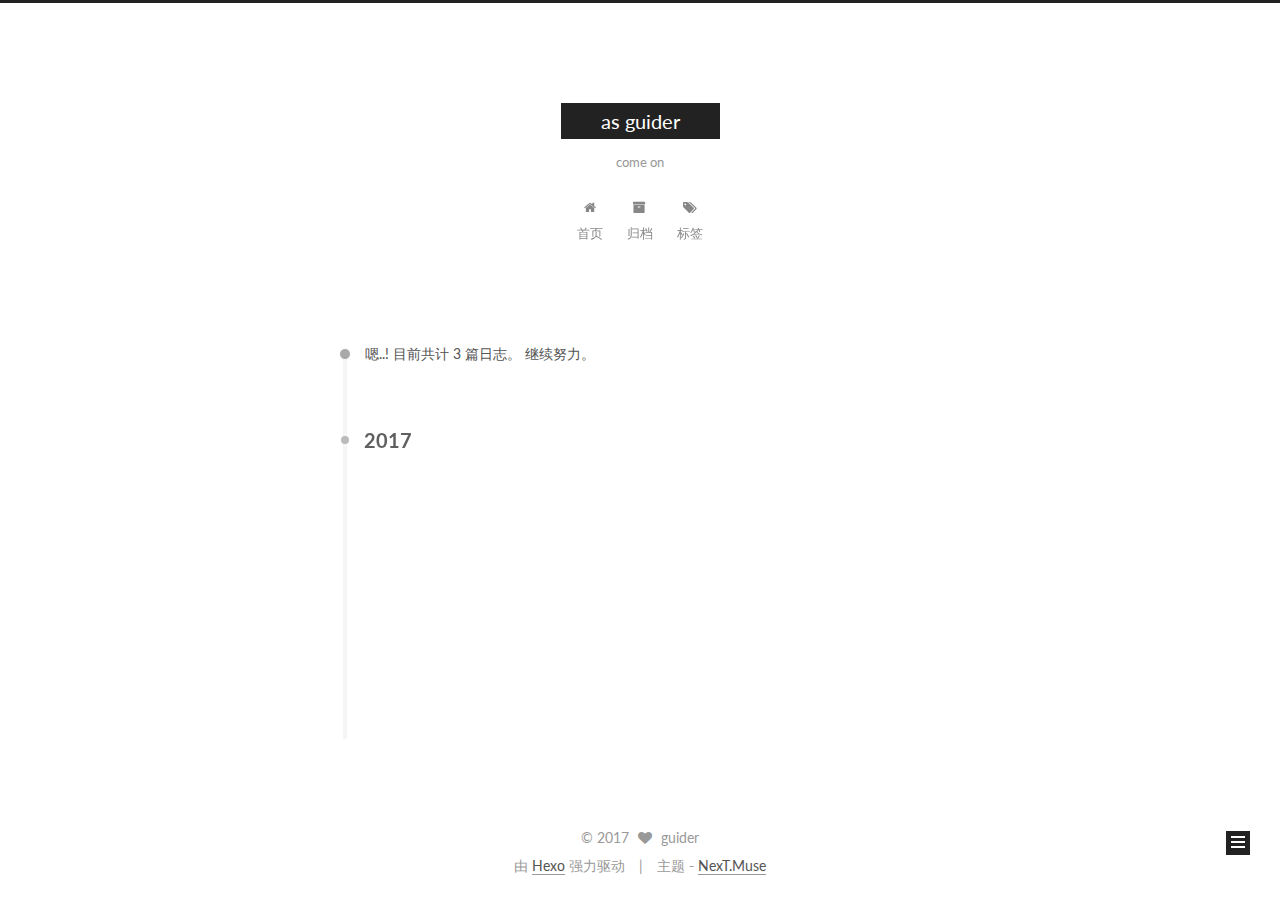
==== commit 0368ea9e: "Site updated: 2017-06-16 11:07:10" ====
--- a/archives/index.html
+++ b/archives/index.html
@@ -250,7 +250,7 @@
       
         
       
-      嗯..! 目前共计 2 篇日志。 继续努力。
+      嗯..! 目前共计 3 篇日志。 继续努力。
     </span>
 
     
@@ -264,6 +264,43 @@
         <div class="collection-title">
           <h2 class="archive-year motion-element" id="archive-year-2017">2017</h2>
         </div>
+      
+      
+
+      
+
+  <article class="post post-type-normal" itemscope itemtype="http://schema.org/Article">
+    <header class="post-header">
+
+      <h2 class="post-title">
+        
+            <a class="post-title-link" href="/2017/06/16/ngxin-config/" itemprop="url">
+              
+                <span itemprop="name">ngxin-config</span>
+              
+            </a>
+        
+      </h2>
+
+      <div class="post-meta">
+        <time class="post-time" itemprop="dateCreated"
+              datetime="2017-06-16T10:52:53+08:00"
+              content="2017-06-16" >
+          06-16
+        </time>
+      </div>
+
+    </header>
+  </article>
+
+
+
+    
+
+      
+      
+      
+
       
       
 
@@ -380,7 +417,7 @@
           
             <div class="site-state-item site-state-posts">
               <a href="/archives/">
-                <span class="site-state-item-count">2</span>
+                <span class="site-state-item-count">3</span>
                 <span class="site-state-item-name">日志</span>
               </a>
             </div>
@@ -388,6 +425,15 @@
 
           
 
+          
+            
+            
+            <div class="site-state-item site-state-tags">
+              
+                <span class="site-state-item-count">1</span>
+                <span class="site-state-item-name">标签</span>
+              
+            </div>
           
 
         </nav>
--- a/css/main.css
+++ b/css/main.css
@@ -1677,7 +1677,7 @@
   width: 4px;
   height: 4px;
   border-radius: 50%;
-  background: #5e12ff;
+  background: #c1ff30;
 }
 .links-of-blogroll {
   font-size: 13px;
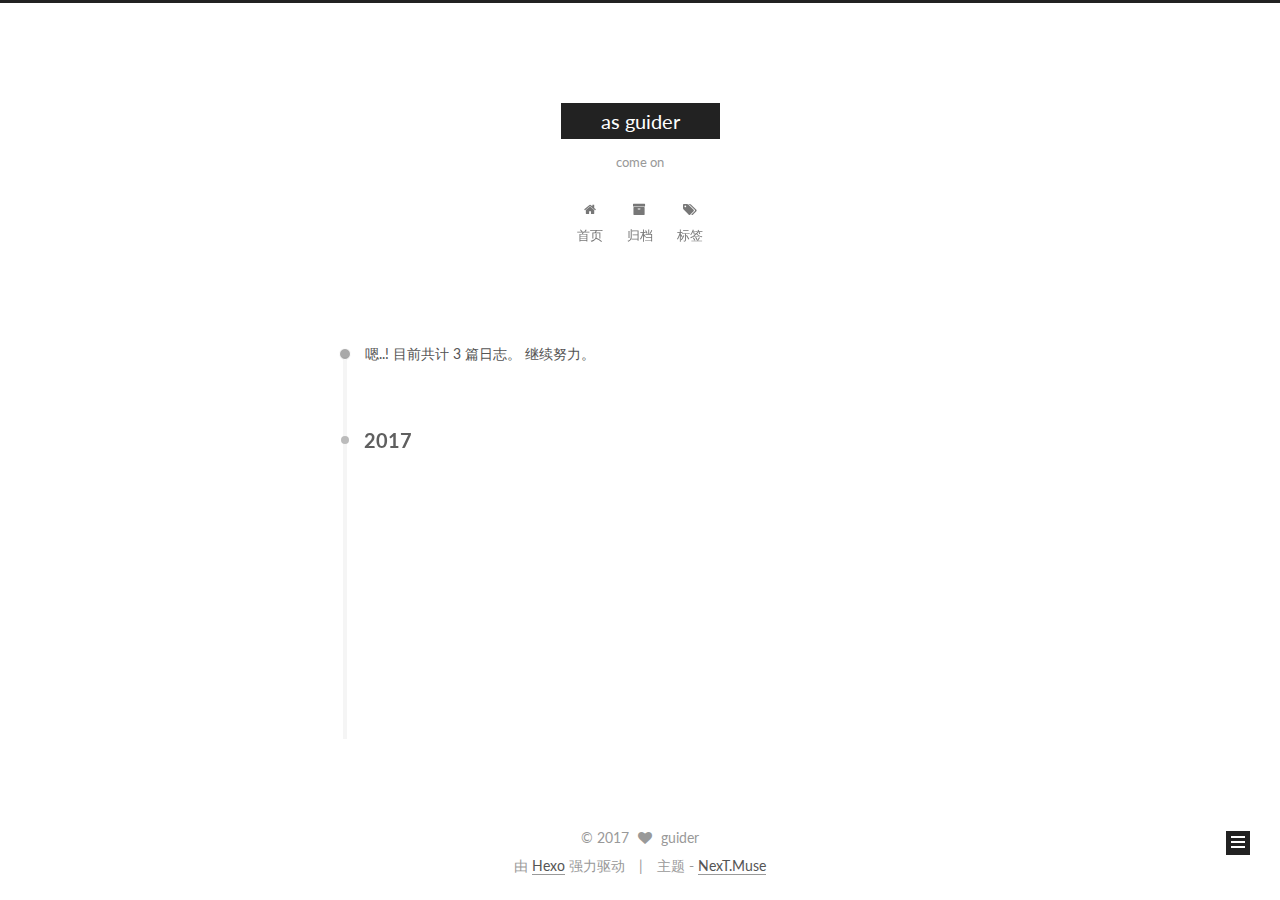
==== commit 3ea76691: "Site updated: 2017-06-16 11:13:06" ====
--- a/archives/index.html
+++ b/archives/index.html
@@ -429,10 +429,10 @@
             
             
             <div class="site-state-item site-state-tags">
-              
-                <span class="site-state-item-count">1</span>
+              <a href="/tags/index.html">
+                <span class="site-state-item-count">2</span>
                 <span class="site-state-item-name">标签</span>
-              
+              </a>
             </div>
           
 
--- a/css/main.css
+++ b/css/main.css
@@ -1677,7 +1677,7 @@
   width: 4px;
   height: 4px;
   border-radius: 50%;
-  background: #c1ff30;
+  background: #0fffff;
 }
 .links-of-blogroll {
   font-size: 13px;
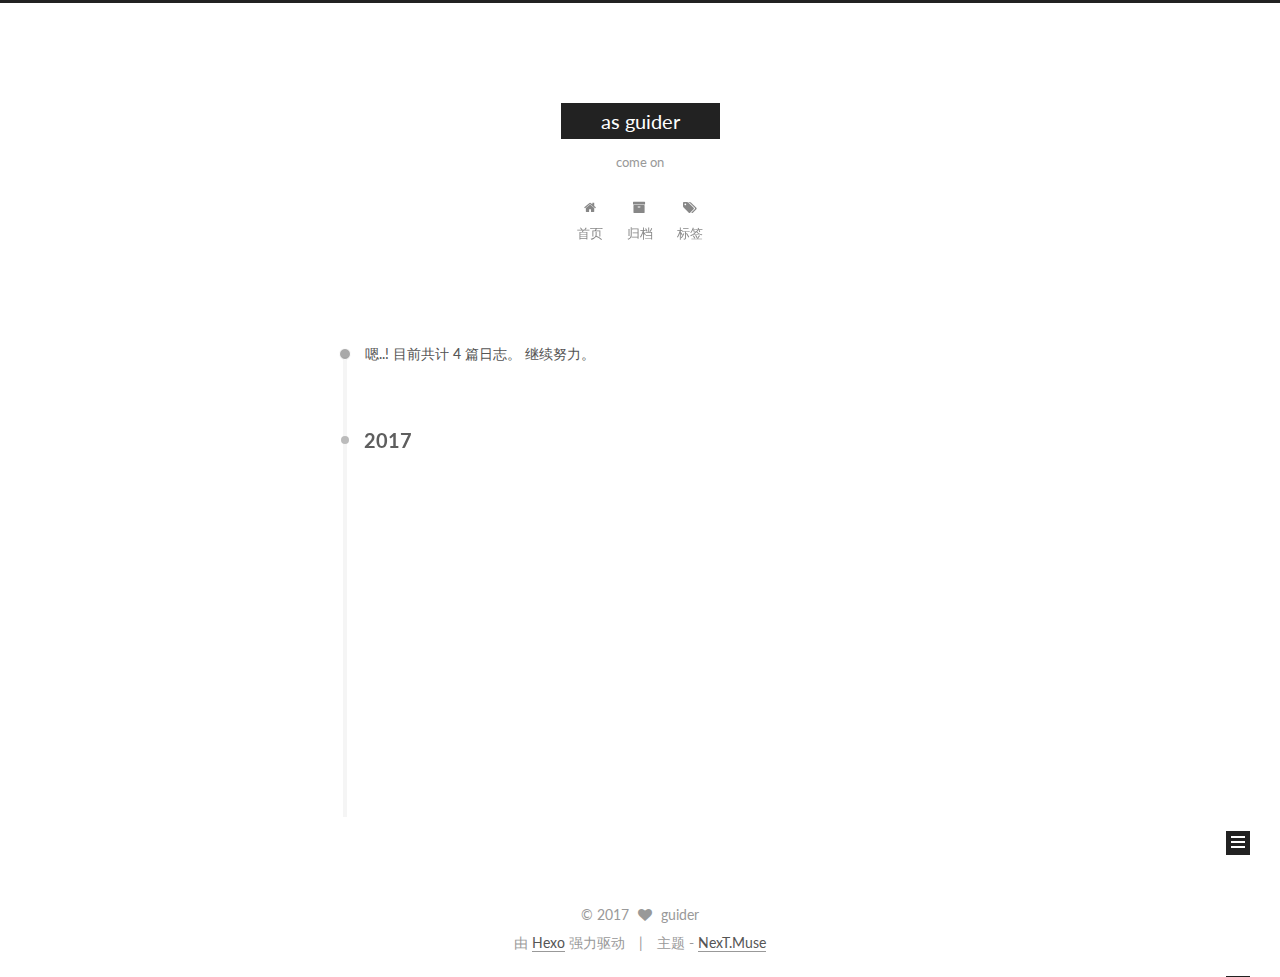
==== commit e2b792a9: "Site updated: 2017-06-16 11:18:29" ====
--- a/archives/index.html
+++ b/archives/index.html
@@ -250,7 +250,7 @@
       
         
       
-      嗯..! 目前共计 3 篇日志。 继续努力。
+      嗯..! 目前共计 4 篇日志。 继续努力。
     </span>
 
     
@@ -277,6 +277,43 @@
             <a class="post-title-link" href="/2017/06/16/ngxin-config/" itemprop="url">
               
                 <span itemprop="name">ngxin-config</span>
+              
+            </a>
+        
+      </h2>
+
+      <div class="post-meta">
+        <time class="post-time" itemprop="dateCreated"
+              datetime="2017-06-16T10:52:53+08:00"
+              content="2017-06-16" >
+          06-16
+        </time>
+      </div>
+
+    </header>
+  </article>
+
+
+
+    
+
+      
+      
+      
+
+      
+      
+
+      
+
+  <article class="post post-type-normal" itemscope itemtype="http://schema.org/Article">
+    <header class="post-header">
+
+      <h2 class="post-title">
+        
+            <a class="post-title-link" href="/2017/06/16/2017-06-16/" itemprop="url">
+              
+                <span itemprop="name">iOS ReactiveCocoa 最全常用API</span>
               
             </a>
         
@@ -417,7 +454,7 @@
           
             <div class="site-state-item site-state-posts">
               <a href="/archives/">
-                <span class="site-state-item-count">3</span>
+                <span class="site-state-item-count">4</span>
                 <span class="site-state-item-name">日志</span>
               </a>
             </div>
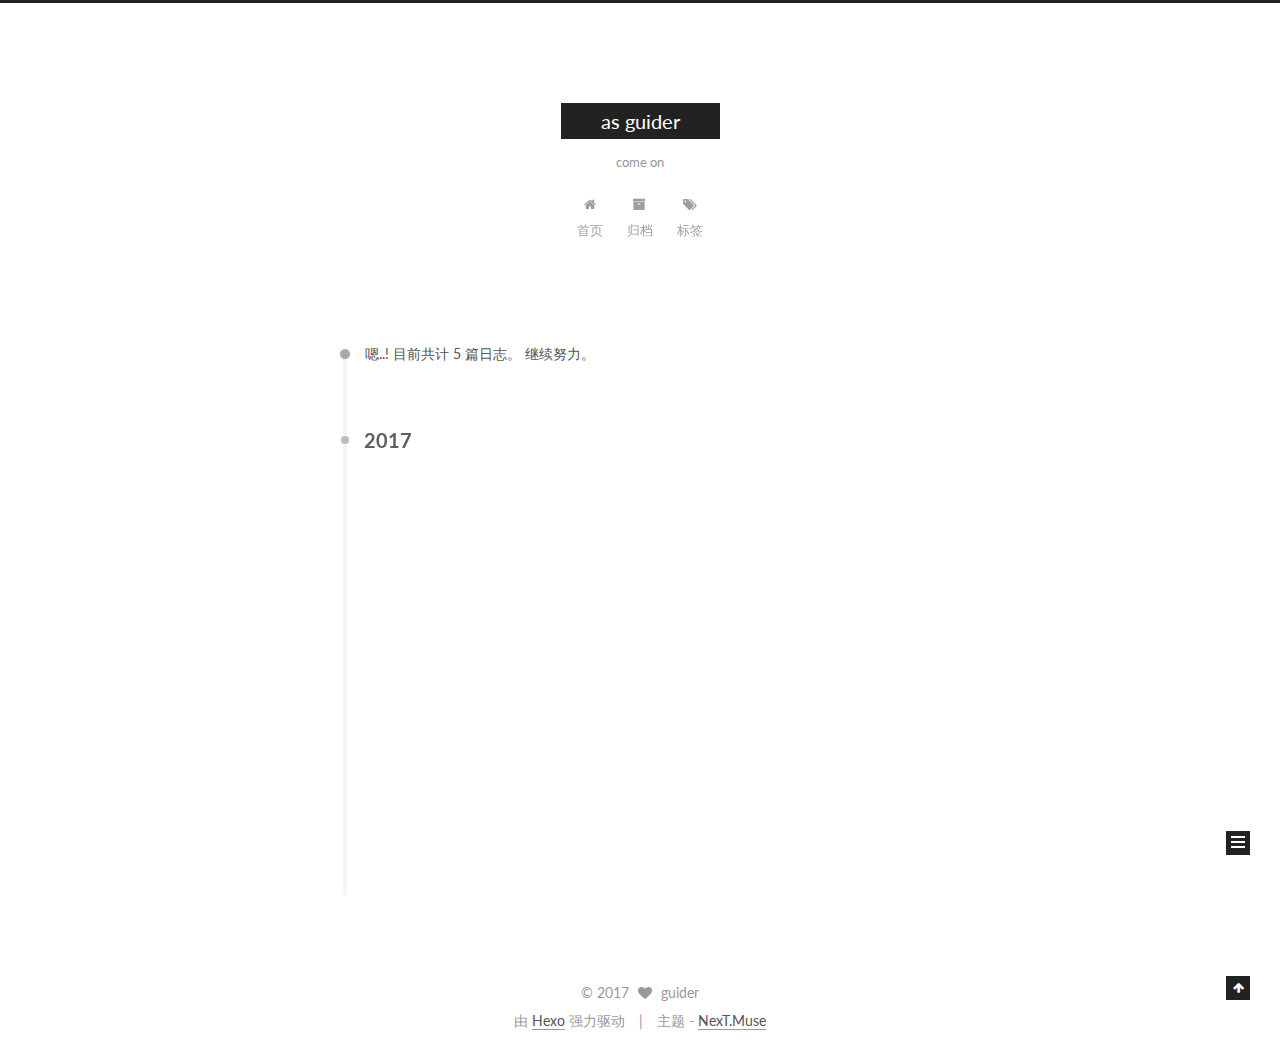
==== commit a9fd494e: "Site updated: 2017-06-16 11:28:00" ====
--- a/archives/index.html
+++ b/archives/index.html
@@ -250,7 +250,7 @@
       
         
       
-      嗯..! 目前共计 4 篇日志。 继续努力。
+      嗯..! 目前共计 5 篇日志。 继续努力。
     </span>
 
     
@@ -274,9 +274,9 @@
 
       <h2 class="post-title">
         
-            <a class="post-title-link" href="/2017/06/16/ngxin-config/" itemprop="url">
-              
-                <span itemprop="name">ngxin-config</span>
+            <a class="post-title-link" href="/2017/06/16/2017-06-16-1/" itemprop="url">
+              
+                <span itemprop="name">Activity绘制流程</span>
               
             </a>
         
@@ -314,6 +314,43 @@
             <a class="post-title-link" href="/2017/06/16/2017-06-16/" itemprop="url">
               
                 <span itemprop="name">iOS ReactiveCocoa 最全常用API</span>
+              
+            </a>
+        
+      </h2>
+
+      <div class="post-meta">
+        <time class="post-time" itemprop="dateCreated"
+              datetime="2017-06-16T10:52:53+08:00"
+              content="2017-06-16" >
+          06-16
+        </time>
+      </div>
+
+    </header>
+  </article>
+
+
+
+    
+
+      
+      
+      
+
+      
+      
+
+      
+
+  <article class="post post-type-normal" itemscope itemtype="http://schema.org/Article">
+    <header class="post-header">
+
+      <h2 class="post-title">
+        
+            <a class="post-title-link" href="/2017/06/16/ngxin-config/" itemprop="url">
+              
+                <span itemprop="name">ngxin-config</span>
               
             </a>
         
@@ -454,7 +491,7 @@
           
             <div class="site-state-item site-state-posts">
               <a href="/archives/">
-                <span class="site-state-item-count">4</span>
+                <span class="site-state-item-count">5</span>
                 <span class="site-state-item-name">日志</span>
               </a>
             </div>
--- a/css/main.css
+++ b/css/main.css
@@ -1677,7 +1677,7 @@
   width: 4px;
   height: 4px;
   border-radius: 50%;
-  background: #0fffff;
+  background: #13ffff;
 }
 .links-of-blogroll {
   font-size: 13px;
